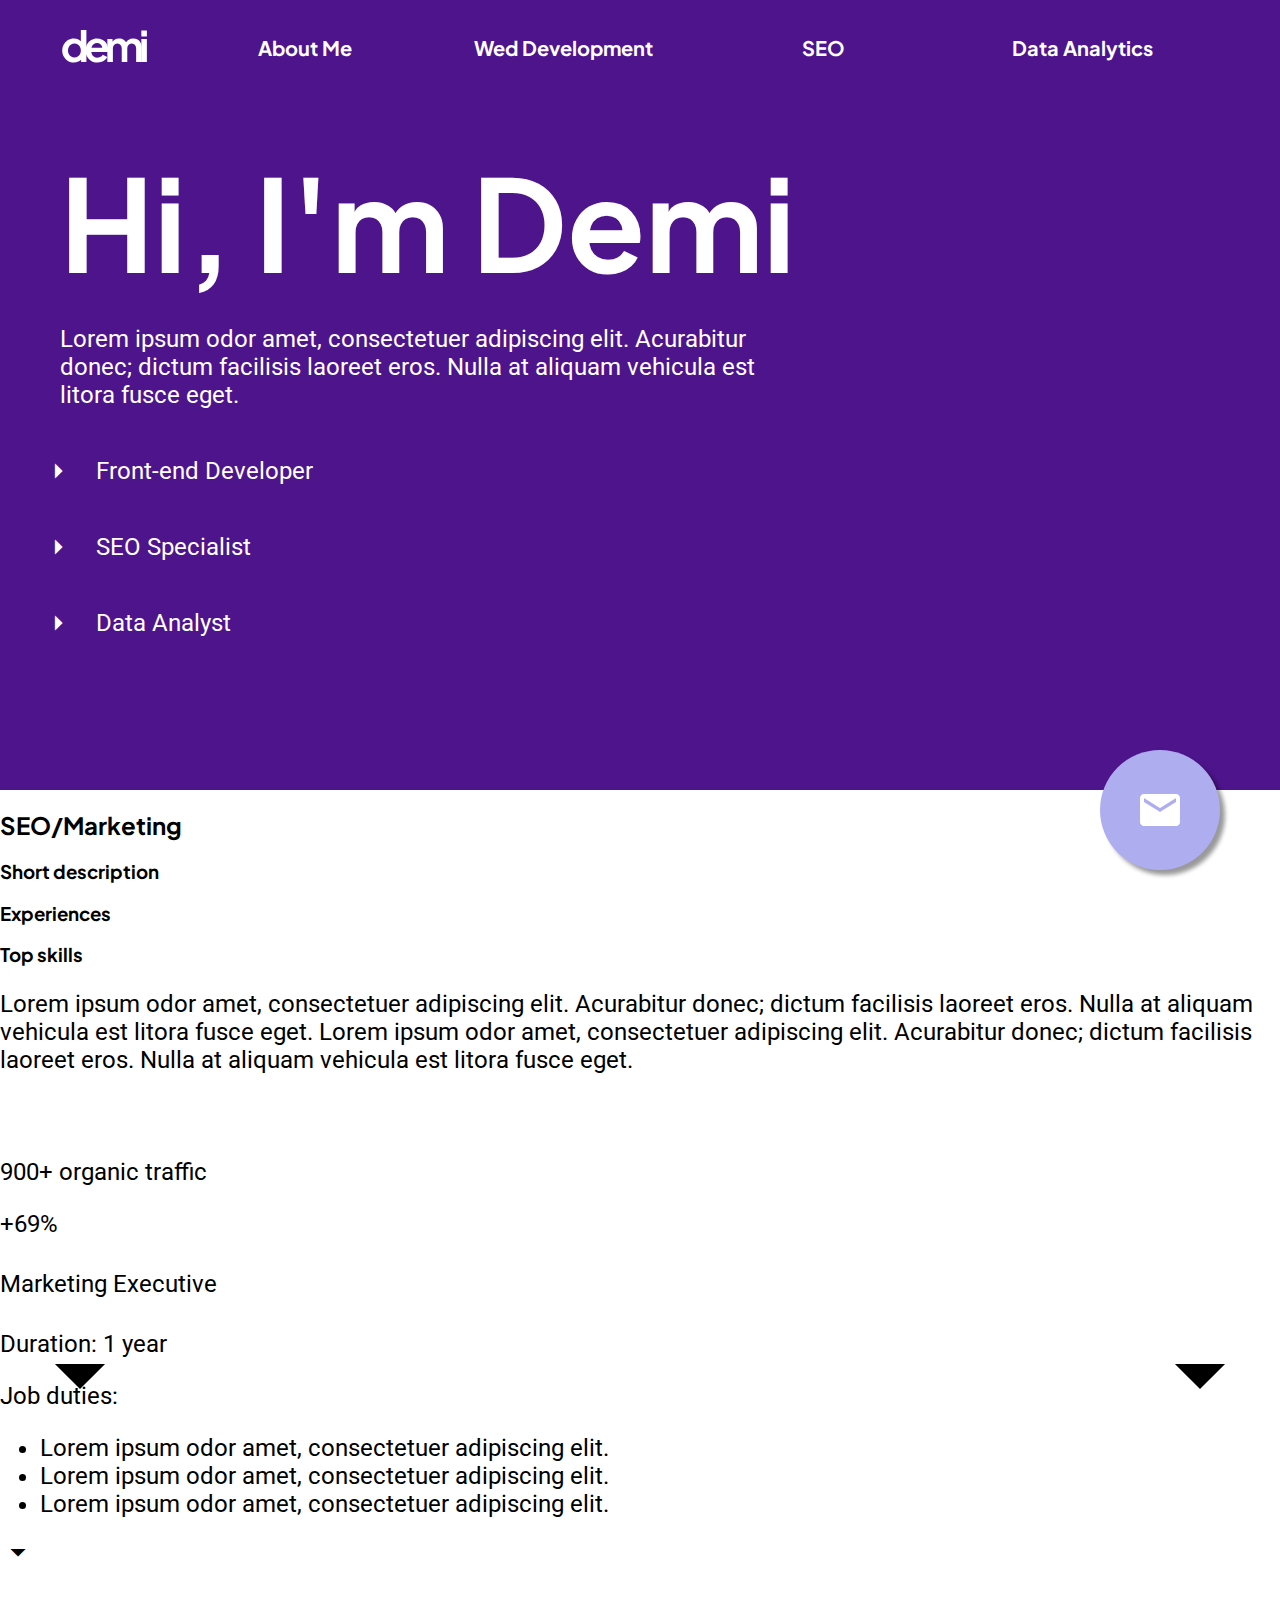
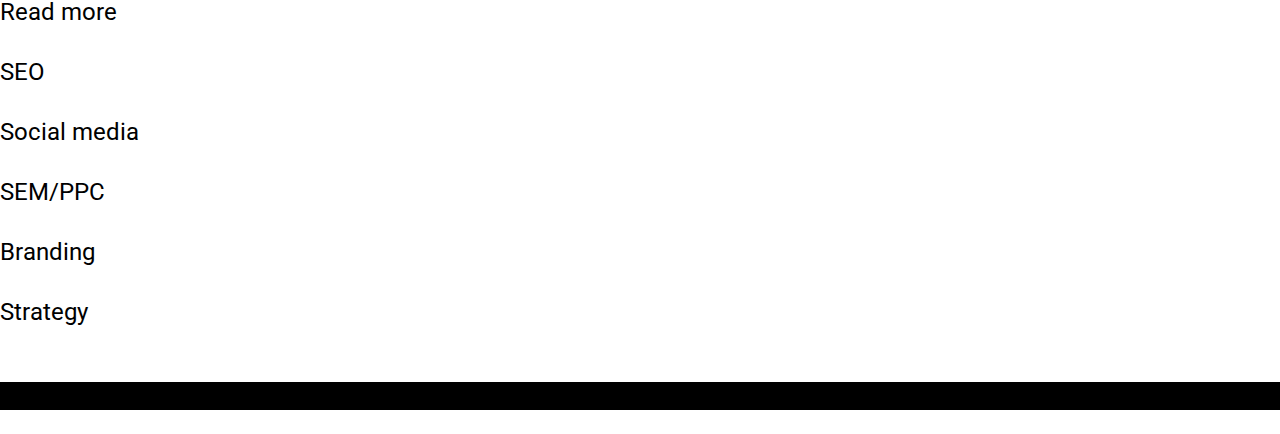
==== index.html @ 01afe2dc "Add files via upload" ====
<!DOCTYPE html>
<html lang="en">

<head>
    <link rel="stylesheet" href="index.css">

    <script src="https://code.jquery.com/jquery-3.7.1.min.js"
        integrity="sha256-/JqT3SQfawRcv/BIHPThkBvs0OEvtFFmqPF/lYI/Cxo=" crossorigin="anonymous"></script>
    <script src="index.js"></script>
    <!-- Jakarta Sans -->

    <link rel="preconnect" href="https://fonts.googleapis.com">
    <link rel="preconnect" href="https://fonts.gstatic.com" crossorigin>
    <link
        href="https://fonts.googleapis.com/css2?family=Allan:wght@400;700&family=Plus+Jakarta+Sans:ital,wght@0,200..800;1,200..800&display=swap"
        rel="stylesheet">


    <!-- Roboto -->
    <link rel="preconnect" href="https://fonts.googleapis.com">
    <link rel="preconnect" href="https://fonts.gstatic.com" crossorigin>
    <link
        href="https://fonts.googleapis.com/css2?family=Allan:wght@400;700&family=Plus+Jakarta+Sans:ital,wght@0,200..800;1,200..800&family=Roboto:ital,wght@0,100;0,300;0,400;0,500;0,700;0,900;1,100;1,300;1,400;1,500;1,700;1,900&display=swap"
        rel="stylesheet">


    <!-- Icon reference -->
    <link href="https://fonts.googleapis.com/icon?family=Material+Icons" rel="stylesheet">


    <meta charset="UTF-8">
    <meta name="viewport" content="width=device-width, initial-scale=1.0">
    <title>Demi Le | Front-end Developer | SEO Specialist | Data Analyst</title>
</head>

<body>
    <div class="gridContainer">
        <!-- Navigation Menu -->
        <div class="mainMenu">
            <div class="mainMenu container">
                <div class="mainMenu logo">
                    <svg xmlns="http://www.w3.org/2000/svg" xmlns:xlink="http://www.w3.org/1999/xlink" width="500"
                        zoomAndPan="magnify" viewBox="0 0 375 374.999991" height="500"
                        preserveAspectRatio="xMidYMid meet" version="1.0">
                        <defs>
                            <g />
                        </defs>
                        <rect x="-37.5" width="450" fill="#ffffff" y="-37.499999" height="449.999989"
                            fill-opacity="1" />
                        <rect x="-37.5" width="450" fill="#4e148c" y="-37.499999" height="449.999989"
                            fill-opacity="1" />
                        <g fill="#ffffff" fill-opacity="1">
                            <g transform="translate(2.437451, 258.357776)">
                                <g>
                                    <path
                                        d="M 55.265625 2.109375 C 45.992188 2.109375 37.71875 -0.0859375 30.4375 -4.484375 C 23.164062 -8.890625 17.414062 -14.90625 13.1875 -22.53125 C 8.96875 -30.15625 6.859375 -38.601562 6.859375 -47.875 C 6.859375 -57.257812 8.96875 -65.707031 13.1875 -73.21875 C 17.414062 -80.726562 23.195312 -86.710938 30.53125 -91.171875 C 37.863281 -95.628906 46.050781 -97.859375 55.09375 -97.859375 C 62.363281 -97.859375 68.84375 -96.421875 74.53125 -93.546875 C 80.226562 -90.671875 84.71875 -86.648438 88 -81.484375 L 84.484375 -76.734375 L 84.484375 -133.234375 L 107.53125 -133.234375 L 107.53125 0 L 85.71875 0 L 85.71875 -18.484375 L 88.171875 -13.90625 C 84.890625 -8.738281 80.3125 -4.773438 74.4375 -2.015625 C 68.570312 0.734375 62.179688 2.109375 55.265625 2.109375 Z M 57.734375 -19.015625 C 63.003906 -19.015625 67.632812 -20.242188 71.625 -22.703125 C 75.613281 -25.171875 78.753906 -28.570312 81.046875 -32.90625 C 83.335938 -37.25 84.484375 -42.238281 84.484375 -47.875 C 84.484375 -53.382812 83.335938 -58.335938 81.046875 -62.734375 C 78.753906 -67.140625 75.613281 -70.570312 71.625 -73.03125 C 67.632812 -75.5 63.003906 -76.734375 57.734375 -76.734375 C 52.566406 -76.734375 47.925781 -75.472656 43.8125 -72.953125 C 39.707031 -70.429688 36.507812 -67.023438 34.21875 -62.734375 C 31.9375 -58.453125 30.796875 -53.5 30.796875 -47.875 C 30.796875 -42.238281 31.9375 -37.25 34.21875 -32.90625 C 36.507812 -28.570312 39.707031 -25.171875 43.8125 -22.703125 C 47.925781 -20.242188 52.566406 -19.015625 57.734375 -19.015625 Z M 57.734375 -19.015625 " />
                                </g>
                            </g>
                        </g>
                        <g fill="#ffffff" fill-opacity="1">
                            <g transform="translate(99.75855, 258.357776)">
                                <g>
                                    <path
                                        d="M 56.140625 2.109375 C 46.285156 2.109375 37.660156 -0.117188 30.265625 -4.578125 C 22.878906 -9.035156 17.128906 -15.078125 13.015625 -22.703125 C 8.910156 -30.328125 6.859375 -38.773438 6.859375 -48.046875 C 6.859375 -57.671875 8.941406 -66.207031 13.109375 -73.65625 C 17.273438 -81.101562 22.96875 -87 30.1875 -91.34375 C 37.40625 -95.6875 45.472656 -97.859375 54.390625 -97.859375 C 61.890625 -97.859375 68.484375 -96.625 74.171875 -94.15625 C 79.867188 -91.695312 84.710938 -88.296875 88.703125 -83.953125 C 92.691406 -79.609375 95.742188 -74.648438 97.859375 -69.078125 C 99.972656 -63.503906 101.03125 -57.492188 101.03125 -51.046875 C 101.03125 -49.398438 100.941406 -47.695312 100.765625 -45.9375 C 100.585938 -44.175781 100.265625 -42.648438 99.796875 -41.359375 L 25.875 -41.359375 L 25.875 -58.953125 L 86.765625 -58.953125 L 75.859375 -50.6875 C 76.910156 -56.082031 76.644531 -60.890625 75.0625 -65.109375 C 73.476562 -69.335938 70.894531 -72.679688 67.3125 -75.140625 C 63.738281 -77.609375 59.429688 -78.84375 54.390625 -78.84375 C 49.578125 -78.84375 45.289062 -77.640625 41.53125 -75.234375 C 37.78125 -72.828125 34.9375 -69.304688 33 -64.671875 C 31.0625 -60.046875 30.328125 -54.445312 30.796875 -47.875 C 30.328125 -42.007812 31.117188 -36.816406 33.171875 -32.296875 C 35.222656 -27.773438 38.273438 -24.28125 42.328125 -21.8125 C 46.378906 -19.351562 51.039062 -18.125 56.3125 -18.125 C 61.59375 -18.125 66.082031 -19.238281 69.78125 -21.46875 C 73.476562 -23.695312 76.382812 -26.691406 78.5 -30.453125 L 97.15625 -21.296875 C 95.28125 -16.722656 92.347656 -12.675781 88.359375 -9.15625 C 84.367188 -5.632812 79.644531 -2.875 74.1875 -0.875 C 68.726562 1.113281 62.710938 2.109375 56.140625 2.109375 Z M 56.140625 2.109375 " />
                                </g>
                            </g>
                        </g>
                        <g fill="#ffffff" fill-opacity="1">
                            <g transform="translate(186.520178, 258.357776)">
                                <g>
                                    <path
                                        d="M 10.734375 0 L 10.734375 -95.75 L 32.390625 -95.75 L 32.390625 -73.5625 L 29.921875 -77.265625 C 31.679688 -84.179688 35.203125 -89.34375 40.484375 -92.75 C 45.765625 -96.15625 51.984375 -97.859375 59.140625 -97.859375 C 66.992188 -97.859375 73.910156 -95.800781 79.890625 -91.6875 C 85.878906 -87.582031 89.753906 -82.1875 91.515625 -75.5 L 85.015625 -74.96875 C 87.941406 -82.601562 92.335938 -88.328125 98.203125 -92.140625 C 104.078125 -95.953125 110.828125 -97.859375 118.453125 -97.859375 C 125.253906 -97.859375 131.320312 -96.332031 136.65625 -93.28125 C 142 -90.226562 146.195312 -85.972656 149.25 -80.515625 C 152.300781 -75.066406 153.828125 -68.757812 153.828125 -61.59375 L 153.828125 0 L 130.765625 0 L 130.765625 -56.140625 C 130.765625 -60.367188 130 -64.003906 128.46875 -67.046875 C 126.945312 -70.097656 124.835938 -72.472656 122.140625 -74.171875 C 119.441406 -75.878906 116.15625 -76.734375 112.28125 -76.734375 C 108.644531 -76.734375 105.421875 -75.878906 102.609375 -74.171875 C 99.796875 -72.472656 97.625 -70.097656 96.09375 -67.046875 C 94.570312 -64.003906 93.8125 -60.367188 93.8125 -56.140625 L 93.8125 0 L 70.75 0 L 70.75 -56.140625 C 70.75 -60.367188 69.984375 -64.003906 68.453125 -67.046875 C 66.929688 -70.097656 64.789062 -72.472656 62.03125 -74.171875 C 59.28125 -75.878906 56.023438 -76.734375 52.265625 -76.734375 C 48.628906 -76.734375 45.40625 -75.878906 42.59375 -74.171875 C 39.78125 -72.472656 37.609375 -70.097656 36.078125 -67.046875 C 34.554688 -64.003906 33.796875 -60.367188 33.796875 -56.140625 L 33.796875 0 Z M 10.734375 0 " />
                                </g>
                            </g>
                        </g>
                        <g fill="#ffffff" fill-opacity="1">
                            <g transform="translate(328.190997, 258.357776)">
                                <g>
                                    <path
                                        d="M 10.734375 0 L 10.734375 -95.75 L 33.796875 -95.75 L 33.796875 0 Z M 10.734375 -106.484375 L 10.734375 -131.125 L 33.796875 -131.125 L 33.796875 -106.484375 Z M 10.734375 -106.484375 " />
                                </g>
                            </g>
                        </g>
                    </svg>
                </div>


                <div class="mainMenu links">
                    <h3>About Me</h3>
                    <h3>Wed Development</h3>
                    <h3>SEO</h3>
                    <h3>Data Analytics</h3>
                    <h3 class="links project">My Projects</h3>
                </div>
            </div>

        </div>

        <div class="content">
            <div class="content highlights">


                <div class="highlight text">
                    <h1>Hi, I'm Demi</h1>
                    <p class="text description">
                        Lorem ipsum odor amet, consectetuer adipiscing elit. Acurabitur donec; dictum facilisis laoreet
                        eros. Nulla at aliquam vehicula est litora fusce eget.
                    </p>

                    <div class="text frontend">
                        <i class="material-icons" style="font-size:36px">arrow_drop_down</i>
                        <p>Front-end Developer</p>
                    </div>

                    <div class="text seo">
                        <i class="material-icons" style="font-size:36px">arrow_drop_down</i>
                        <p>SEO Specialist</p>
                    </div>

                    <div class="text analyst">
                        <i class="material-icons" style="font-size:36px">arrow_drop_down</i>
                        <p>Data Analyst</p>
                    </div>

                </div>

                <div class="highlight myAvatar">
                    <img class="image img1" src="Homepage/1.png" alt="">
                    <img class="image img2" src="Homepage/2.png" alt="">
                </div>


            </div>


            <div class="content experiences">

                <div class="experiences sliderbar">
                    <i class="material-icons" style="font-size:120px" id="arrow-left">arrow_drop_down</i>


                    <div class="experiences SEO-marketing">
                        <div class="SEO title">
                            <h2>SEO/Marketing</h2>
                            <div class="purple-container"></div>
                        </div>

                        <div class="SEO menu">
                            <h3>Short description</h3>
                            <h3>Experiences</h3>
                            <h3>Top skills</h3>
                        </div>

                        <div class="SEO box">
                            <div class="box short-description">
                                <p>
                                    Lorem ipsum odor amet, consectetuer adipiscing elit. Acurabitur donec; dictum
                                    facilisis
                                    laoreet eros. Nulla at aliquam vehicula est litora fusce eget. Lorem ipsum odor
                                    amet,
                                    consectetuer adipiscing elit. Acurabitur donec; dictum facilisis laoreet eros. Nulla
                                    at
                                    aliquam vehicula est litora fusce eget.
                                </p>

                                <img src="" alt="">
                            </div>


                            <div class="box experience-details">
                                <div class="experience-logo">
                                    <img src="" alt="">
                                    <div class="first-achievement">
                                        <p>900+ organic traffic</p>
                                    </div>

                                    <div class="second-achievement"></div>
                                    <p>+69%</p>
                                </div>
                            </div>

                            <div class="experience-content">
                                <h4>Marketing Executive</h4>
                                <p>Duration: 1 year</p>
                                <p>Job duties:</p>
                                <ul>
                                    <li>Lorem ipsum odor amet, consectetuer adipiscing elit.
                                    </li>

                                    <li>Lorem ipsum odor amet, consectetuer adipiscing elit.
                                    </li>

                                    <li>Lorem ipsum odor amet, consectetuer adipiscing elit.
                                    </li>
                                </ul>

                                <div>
                                    <i class="material-icons" style="font-size:36px">arrow_drop_down</i>
                                    <p>Read more</p>
                                </div>
                            </div>


                            <div class="box top-skills">
                                <div>
                                    <h4>SEO</h4>
                                </div>

                                <div>
                                    <h4>Social media</h4>
                                </div>

                                <div>
                                    <h4>SEM/PPC</h4>
                                </div>

                                <div>
                                    <h4>Branding</h4>
                                </div>

                                <div>
                                    <h4>Strategy</h4>
                                </div>
                            </div>
                        </div>


                    </div>









                    <div class="experiences front-end">

                    </div>

                    <div class="experiences data-analyst">

                    </div>

                    <i class="material-icons" style="font-size:120px" id="arrow-right">arrow_drop_down</i>
                </div>



                <div class="experiences dots">
                    <div></div>
                    <div></div>
                    <div></div>
                </div>

            </div>

        </div>

    </div>

    </div>

    <div class="footer">
        <p>hehe</p>
    </div>

    <div class="floating contactus">

        <div class="floating linksContainer" id="links-container">
            <a href="https://www.upwork.com/freelancers/~01cff39f8c5c9d80b7?mp_source=share">
                <svg viewBox=".26 -.21 500 500" width="2498" xmlns="http://www.w3.org/2000/svg">
                    <path
                        d="m92.38-.21c-50.88 0-92.12 41.44-92.12 92.56v314.88c0 51.12 41.25 92.56 92.13 92.56h315.74c50.88 0 92.13-41.44 92.13-92.56v-314.88c0-51.12-41.25-92.56-92.13-92.56h-315.75z"
                        fill="#14a800" />
                    <path
                        d="m359.92 303.51c-31.11 0-51.69-24.01-57.45-33.35 7.36-59.01 28.93-77.61 57.45-77.61 28.18 0 50.13 22.53 50.13 55.48s-21.95 55.48-50.13 55.48m0-147.18c-50.71 0-79.13 33.07-87.25 67.12-9.24-17.34-16.04-40.54-21.4-62.1h-70.09v87.24c0 31.7-14.38 55.07-42.59 55.07s-44.37-23.37-44.37-55.06l.3-87.25h-40.4v87.24c0 25.47 8.26 48.56 23.26 65.04 15.48 16.98 36.64 25.95 61.19 25.95 48.78 0 82.81-37.41 82.81-90.96v-58.62c5.14 19.29 17.2 56.39 40.41 88.92l-21.68 123.44h41.08l14.31-87.52c4.7 3.89 9.68 7.41 14.9 10.55a90.604 90.604 0 0 0 45.69 14.09h.08c1.21 0 2.44.07 3.69.07 50.29 0 90.34-38.94 90.34-91.43.01-52.52-40-91.79-90.28-91.79"
                        fill="#fff" />
                </svg>
            </a>

            <a href="https://wa.me/12362342409">
                <img src="social icons/pngtree-whatsapp-icon-social-media-png-image_6618452.png" alt="">
            </a>

            <a href="mailto:lenguyenmaidinh2409@gmail.com">
                <img src="social icons/Gmail_Logo_512px.png" alt="">
            </a>


        </div>


        <div class="floating rectangle7" id="floating-box">
            <i class="material-icons email" id="floating-icon">email</i>
        </div>



    </div>
    </div>

</body>

</html>
---- index.css ----
/* Add fonts */
.plus-jakarta-sans-normal {
    font-family: "Plus Jakarta Sans", sans-serif;
    font-optical-sizing: auto;
    font-weight: 200;
    font-style: normal;
}

.allan-regular {
    font-family: "Allan", serif;
    font-weight: 400;
    font-style: normal;
}

.allan-bold {
    font-family: "Allan", serif;
    font-weight: 700;
    font-style: normal;
}

.roboto-thin {
    font-family: "Roboto", sans-serif;
    font-weight: 100;
    font-style: normal;
}

.roboto-light {
    font-family: "Roboto", sans-serif;
    font-weight: 300;
    font-style: normal;
}

.roboto-regular {
    font-family: "Roboto", sans-serif;
    font-weight: 400;
    font-style: normal;
}

.roboto-medium {
    font-family: "Roboto", sans-serif;
    font-weight: 500;
    font-style: normal;
}

.roboto-bold {
    font-family: "Roboto", sans-serif;
    font-weight: 700;
    font-style: normal;
}

.roboto-black {
    font-family: "Roboto", sans-serif;
    font-weight: 900;
    font-style: normal;
}

.roboto-thin-italic {
    font-family: "Roboto", sans-serif;
    font-weight: 100;
    font-style: italic;
}

.roboto-light-italic {
    font-family: "Roboto", sans-serif;
    font-weight: 300;
    font-style: italic;
}

.roboto-regular-italic {
    font-family: "Roboto", sans-serif;
    font-weight: 400;
    font-style: italic;
}

.roboto-medium-italic {
    font-family: "Roboto", sans-serif;
    font-weight: 500;
    font-style: italic;
}

.roboto-bold-italic {
    font-family: "Roboto", sans-serif;
    font-weight: 700;
    font-style: italic;
}

.roboto-black-italic {
    font-family: "Roboto", sans-serif;
    font-weight: 900;
    font-style: italic;
}


/* Layout setting */

body {
    margin: 0;
    font-weight: 700;
}

h1,
h2,
h3 {
    font-family: "Plus Jakarta Sans", sans-serif;
}

p, h4, li {
    font-family: "Roboto", sans-serif;
    font-weight: 400;
    font-size: 24px;
}

.gridContainer {
    display: grid;
    margin: 0;
    grid-template-rows: 90px auto auto;
    grid-template-columns: 100%;
    grid-template-areas: "header"
        "content"
        "footer";

}

.mainMenu {
    grid-area: header;
    background-color: #4e148c;
    margin: 0;
}

.content {
    grid-area: content;
    background-color: #d8dcff;
}

.footer {
    grid-area: footer;
    background-color: black;
}

/* Navigation Menu */

.mainMenu.container {
    display: flex;
    flex-direction: row;
    padding: 0 60px;
    margin: 0;
}

.mainMenu.logo {
    padding-right: 25px;
    margin: 0;
}

.mainMenu.logo svg {
    width: 90px;
    height: 90px;
}

.mainMenu.links {
    display: flex;
    flex-direction: row;
    align-items: center;
    justify-content: flex-end;
    padding-right: 60px;
    flex-grow: 1;
}

.mainMenu.links h3 {
    width: 259.25px;
    height: 100%;
    color: white;
    font-size: 20px;
    text-align: center;
    display: flex;
    align-items: center;
    justify-content: center;
    margin: 0;
    transition: background-color 0.1s ease, color 0.3s ease;
}

.mainMenu.links h3:hover {
    background-color: white;
    color: black;
    cursor: pointer;
}

/* Content */

/* Highlights */
.content.highlights {
    background-color: #4e148c;
    display: flex;
    flex-direction: row;
    padding: 0 60px;
}

.highlight.myAvatar {
    position: relative;
    width: 700px;
    height: 700px;

    margin-left: calc(100% - 60px - 60px - 753.48px - 700px);
}

.image {
    position: absolute;
    height: 100%;
    right: 60px;
}


.highlight.text {
    color: white;
    margin-top: 50px;
    margin-bottom: 30px;
    width: 753.48px;
}

.highlight.text h1 {
    font-size: 128px;
    font-weight: 700;
    margin: 0;
}

.text.frontend,
.text.seo,
.text.analyst {
    display: flex;
    flex-direction: row;
    width: 300px;
}


.text i {
    transform: rotate(270deg);
}

.text.frontend:hover,
.text.seo:hover,
.text.analyst:hover {
    cursor: pointer;
    background-color: rgba(255, 255, 255, 0.5);
    background-blend-mode: overlay;
    padding-left: 50px;
    border-radius: 20px;
    transition: background-color 0.3s ease, color 0.3s ease;
}


/* Experiences */


.experiences {
    background-color: white;

}


.content.experiences {
    display: flex;
    flex-direction: column;
}

.experiences.sliderbar {
    display: flex;
    flex-direction: row;
    position: relative;
    align-items: center;
    justify-content: space-between;
    width: 100%;

}

.experiences.SEO-marketing {
    flex: 1;
}

#arrow-left, #arrow-right {
    position: absolute;
}

#arrow-left {
    right: 20px
}

#arrow-right {
    left: 20px
}


































/* Group 8 */

.floating.contactus {
    position: fixed;
    right: 60px;
    bottom: 30px;
    display: flex;
    flex-direction: row;
    align-items: flex-end;
}

.floating.rectangle7 {
    width: 120px;
    height: 120px;
    background: #AEADF0;
    box-shadow: 5px 5px 4px rgba(0, 0, 0, 0.4);
    border-radius: 100px;
    display: flex;
    justify-content: center;
    align-items: center;
    bottom: 30px;
}

.floating.rectangle7:hover {
    cursor: pointer;
    background-color: rgb(78, 20, 140, 0.7);
    background-blend-mode: overlay;
    transition: background-color 0.3s ease, color 0.3s ease;
}


.material-icons.email {
    color: white;
    font-size: 48px;
}


/* Rectangle 9 */

.floating.linksContainer {
    width: 93px;
    height: 350px;
    background: #FFFFFF;
    box-shadow: 2px 4px 4px rgba(0, 0, 0, 0.25);
    border-radius: 20px;
    margin-right: 20px;
    bottom: 30px;
    display: flex;
    flex-direction: column;
    justify-content: center;
    align-items: center;
    visibility: hidden;
    opacity: 0;
    transition: visibility 0s, opacity 0.3s linear; 
}


.floating.linksContainer img, .floating.linksContainer svg {
    width: 50px;
    padding-top: 30px;
    padding-bottom: 30px;
}

.floating.linksContainer img:hover, .floating.linksContainer svg:hover {
    cursor: pointer;
}
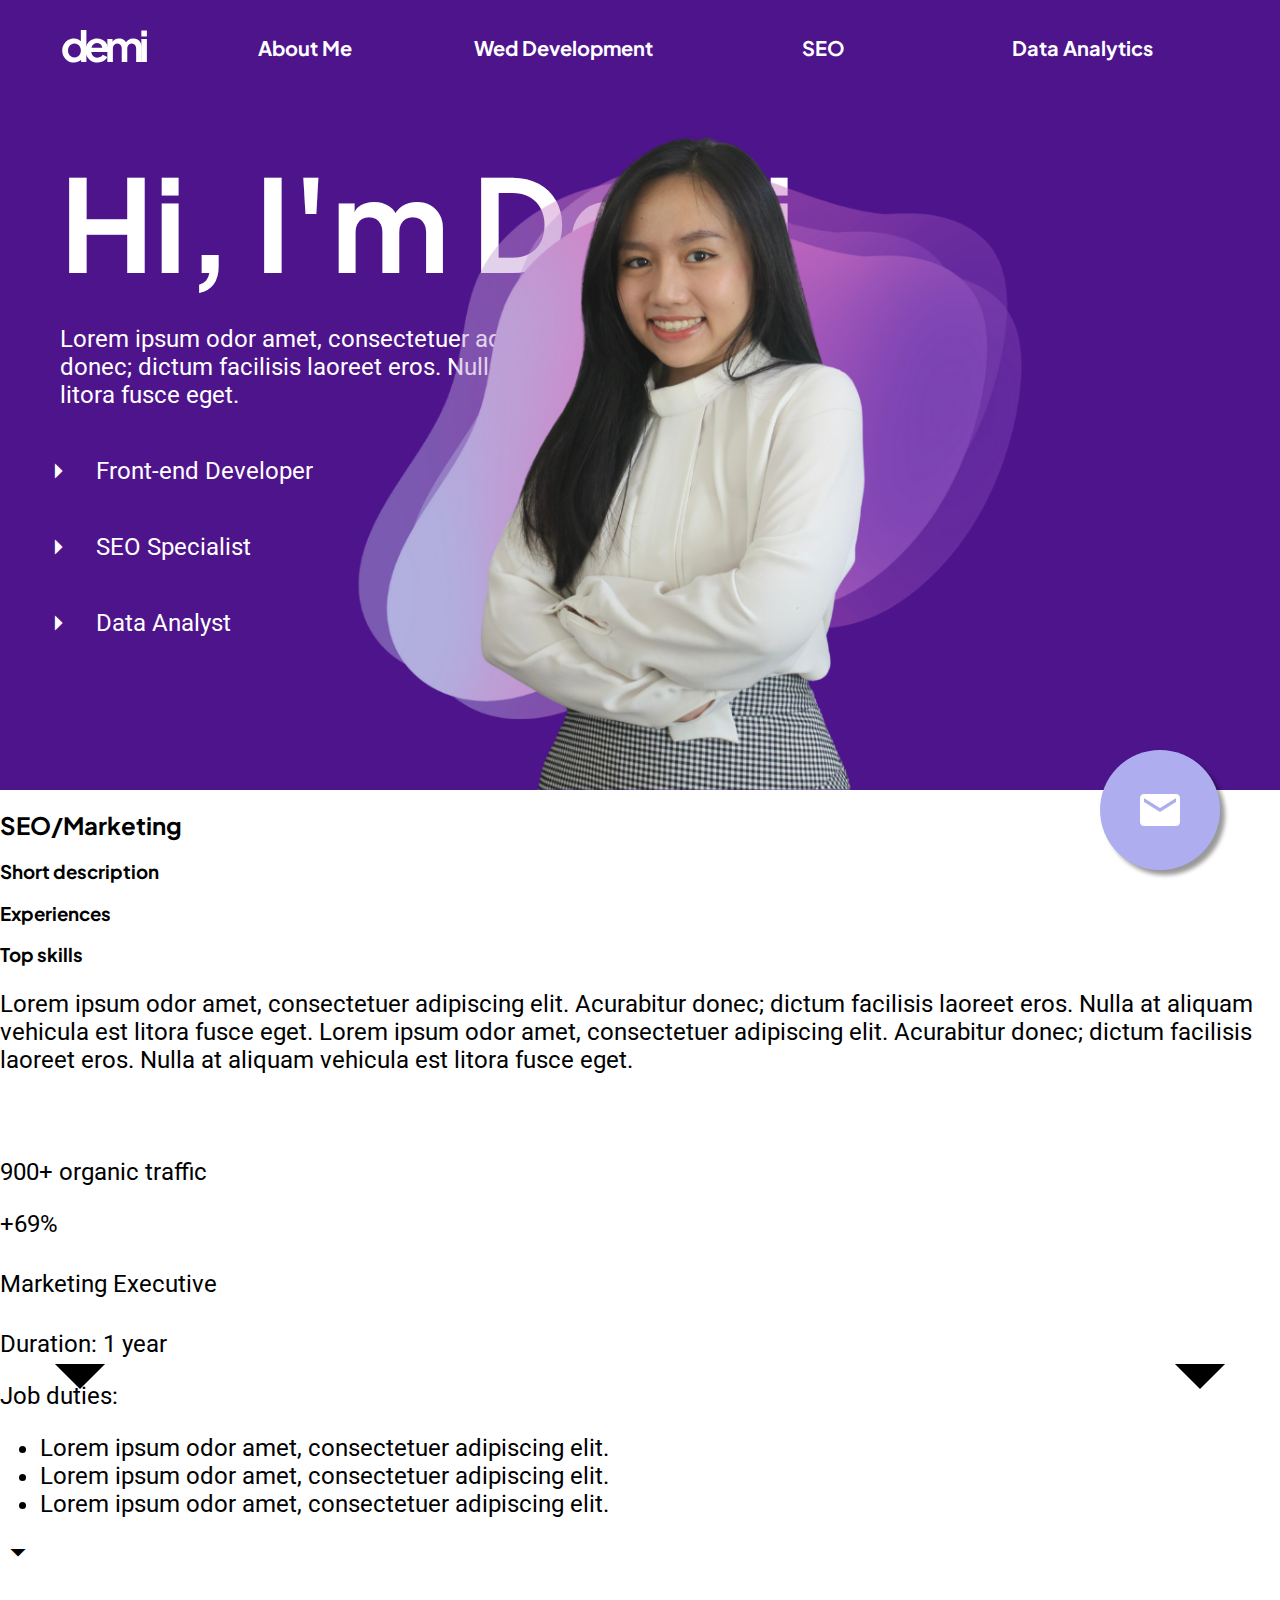
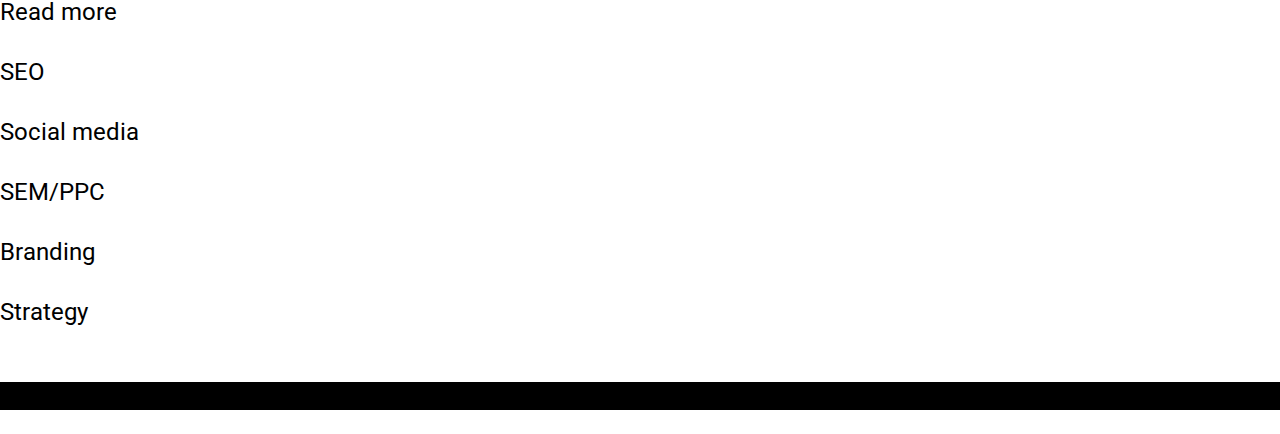
==== commit 2b26be1a: "Update HTML file with new content" ====
--- a/index.html
+++ b/index.html
@@ -125,8 +125,8 @@
                 </div>
 
                 <div class="highlight myAvatar">
-                    <img class="image img1" src="Homepage/1.png" alt="">
-                    <img class="image img2" src="Homepage/2.png" alt="">
+                    <img class="image img1" src="images\Homepage\1.png" alt="">
+                    <img class="image img2" src="images/Homepage/2.png" alt="">
                 </div>
 
 
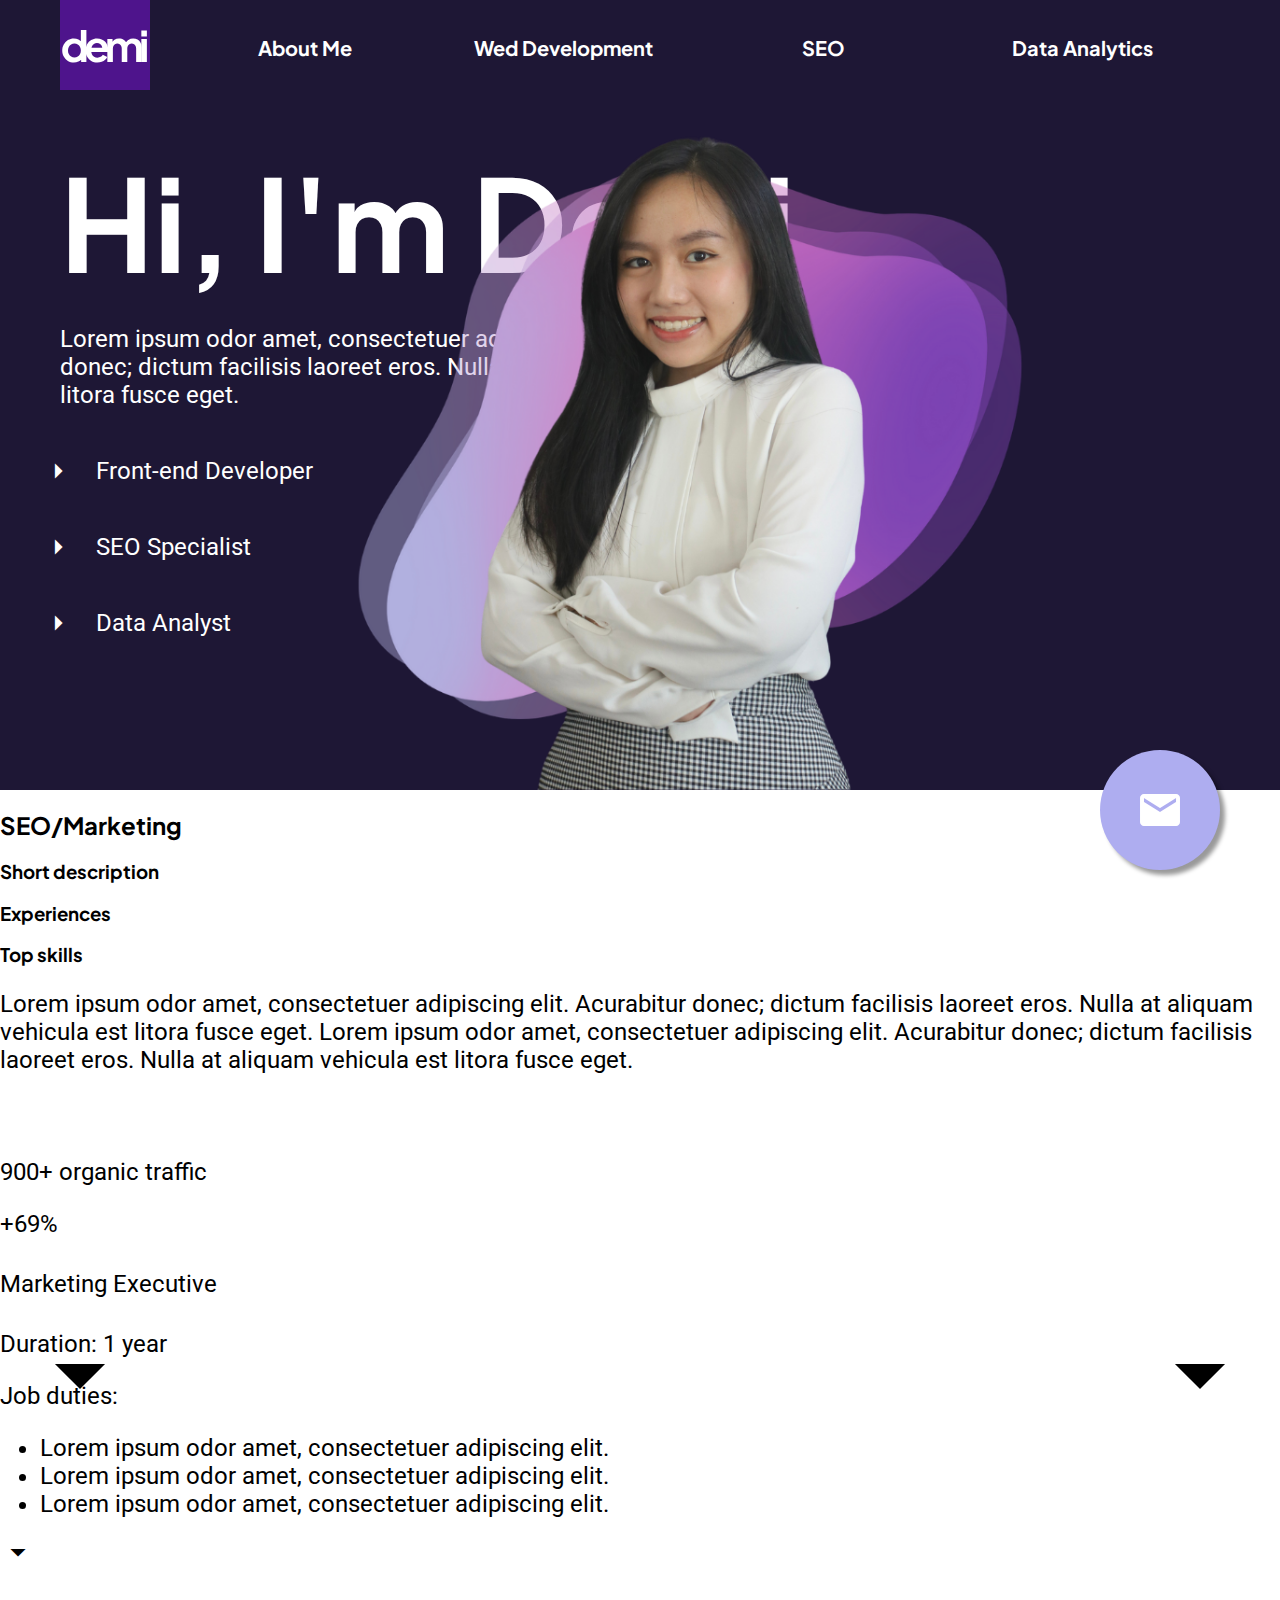
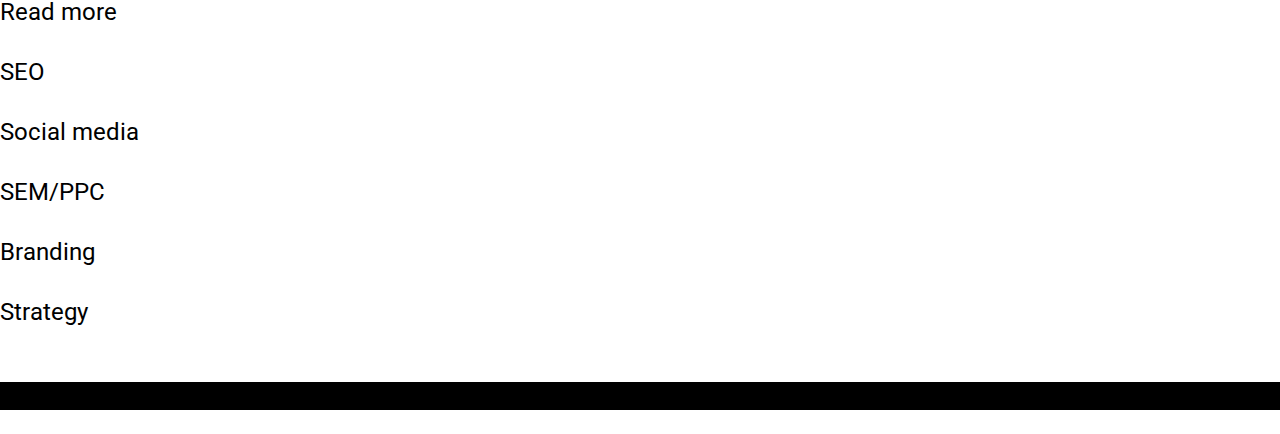
==== commit c29700eb: "Update HTML file with new content" ====
--- a/index.html
+++ b/index.html
@@ -105,6 +105,8 @@
                     <p class="text description">
                         Lorem ipsum odor amet, consectetuer adipiscing elit. Acurabitur donec; dictum facilisis laoreet
                         eros. Nulla at aliquam vehicula est litora fusce eget.
+
+                        <div class='tableauPlaceholder' id='viz1728728539878' style='position: relative'><noscript><a href='#'><img alt='External Factors ' src='https:&#47;&#47;public.tableau.com&#47;static&#47;images&#47;Ma&#47;MarylandCrashRatesExternalFactorsAnalysis2015-2024&#47;ExternalFactors&#47;1_rss.png' style='border: none' /></a></noscript><object class='tableauViz'  style='display:none;'><param name='host_url' value='https%3A%2F%2Fpublic.tableau.com%2F' /> <param name='embed_code_version' value='3' /> <param name='site_root' value='' /><param name='name' value='MarylandCrashRatesExternalFactorsAnalysis2015-2024&#47;ExternalFactors' /><param name='tabs' value='no' /><param name='toolbar' value='yes' /><param name='static_image' value='https:&#47;&#47;public.tableau.com&#47;static&#47;images&#47;Ma&#47;MarylandCrashRatesExternalFactorsAnalysis2015-2024&#47;ExternalFactors&#47;1.png' /> <param name='animate_transition' value='yes' /><param name='display_static_image' value='yes' /><param name='display_spinner' value='yes' /><param name='display_overlay' value='yes' /><param name='display_count' value='yes' /><param name='language' value='en-US' /></object></div>                <script type='text/javascript'>                    var divElement = document.getElementById('viz1728728539878');                    var vizElement = divElement.getElementsByTagName('object')[0];                    if ( divElement.offsetWidth > 800 ) { vizElement.style.width='1000px';vizElement.style.height='827px';} else if ( divElement.offsetWidth > 500 ) { vizElement.style.width='1000px';vizElement.style.height='827px';} else { vizElement.style.width='100%';vizElement.style.height='1077px';}                     var scriptElement = document.createElement('script');                    scriptElement.src = 'https://public.tableau.com/javascripts/api/viz_v1.js';                    vizElement.parentNode.insertBefore(scriptElement, vizElement);                </script>
                     </p>
 
                     <div class="text frontend">
@@ -281,11 +283,11 @@
             </a>
 
             <a href="https://wa.me/12362342409">
-                <img src="social icons/pngtree-whatsapp-icon-social-media-png-image_6618452.png" alt="">
+                <img src="images/social-icons/pngtree-whatsapp-icon-social-media-png-image_6618452.png" alt="">
             </a>
 
             <a href="mailto:lenguyenmaidinh2409@gmail.com">
-                <img src="social icons/Gmail_Logo_512px.png" alt="">
+                <img src="images/social-icons/Gmail_Logo_512px.png" alt="">
             </a>
 
 
--- a/index.css
+++ b/index.css
@@ -123,7 +123,7 @@
 
 .mainMenu {
     grid-area: header;
-    background-color: #4e148c;
+    background-color: #1E1735;
     margin: 0;
 }
 
@@ -188,7 +188,7 @@
 
 /* Highlights */
 .content.highlights {
-    background-color: #4e148c;
+    background-color: #1E1735;
     display: flex;
     flex-direction: row;
     padding: 0 60px;
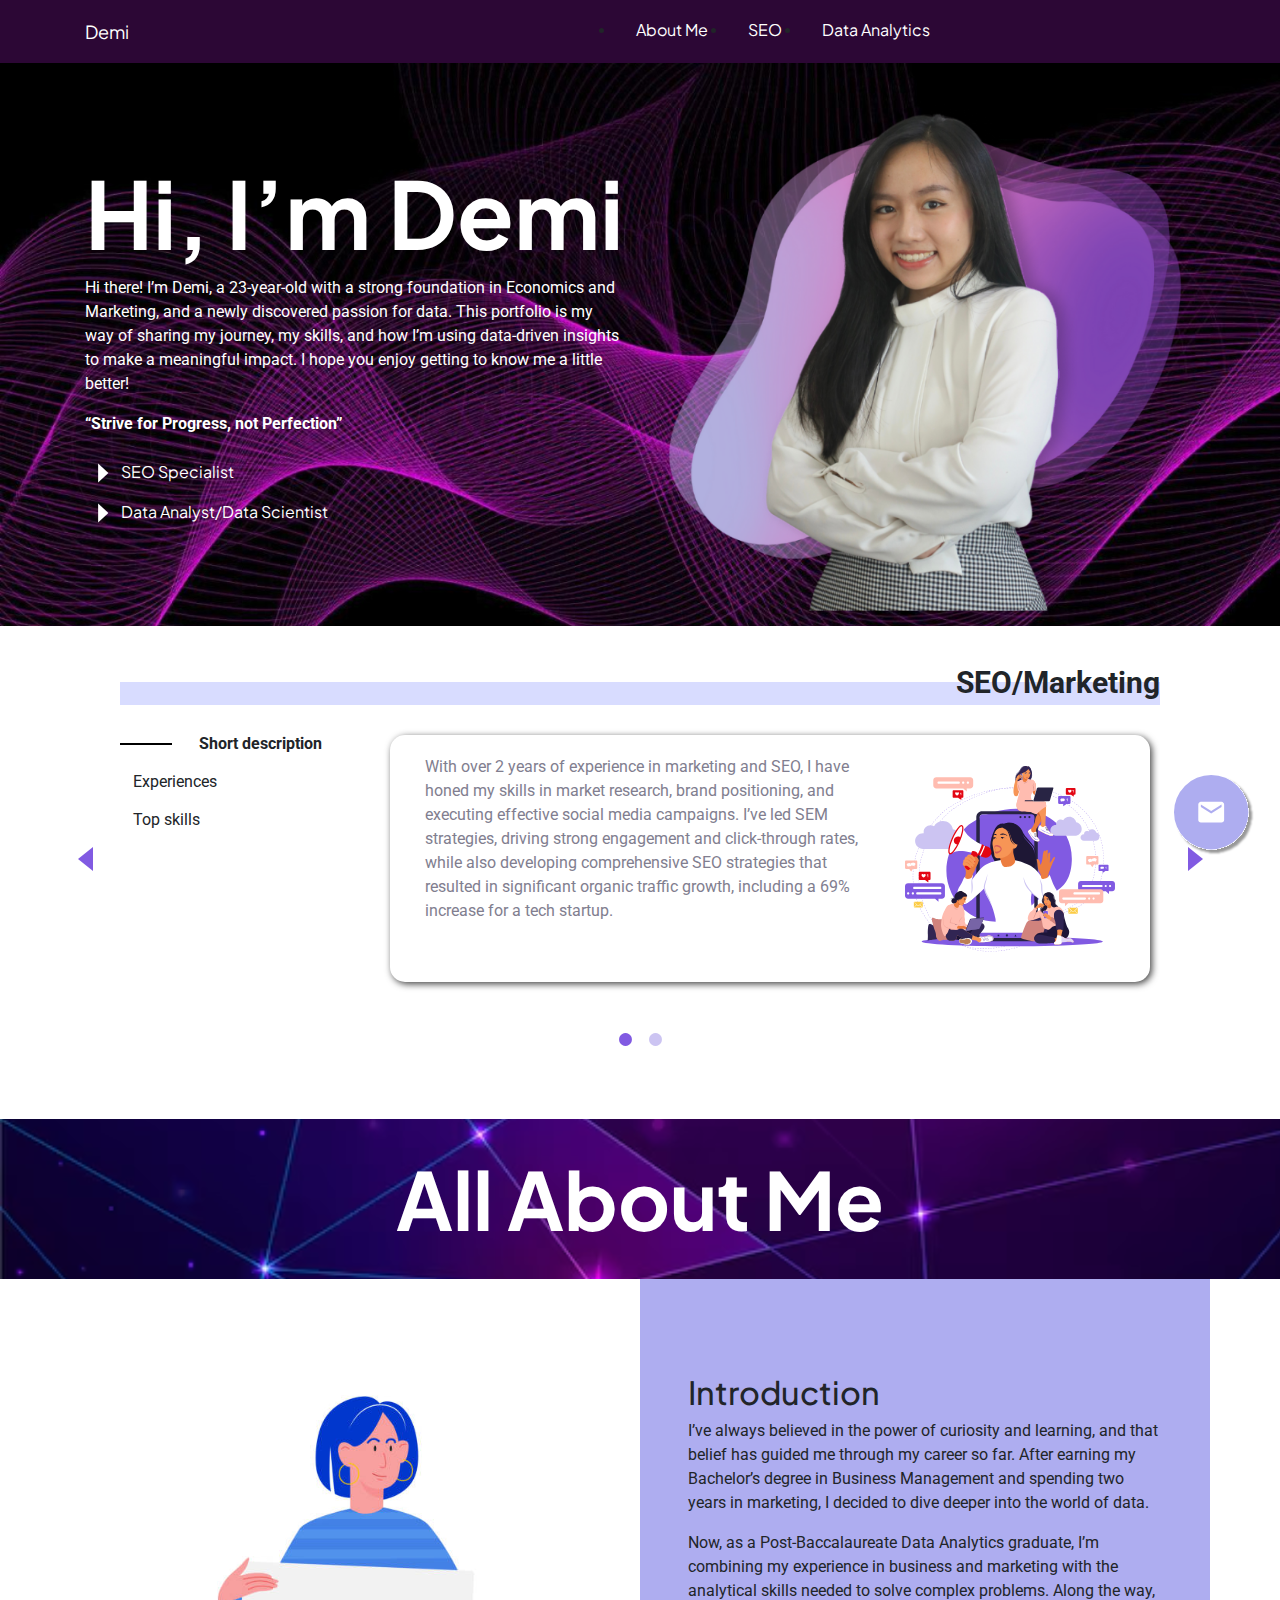
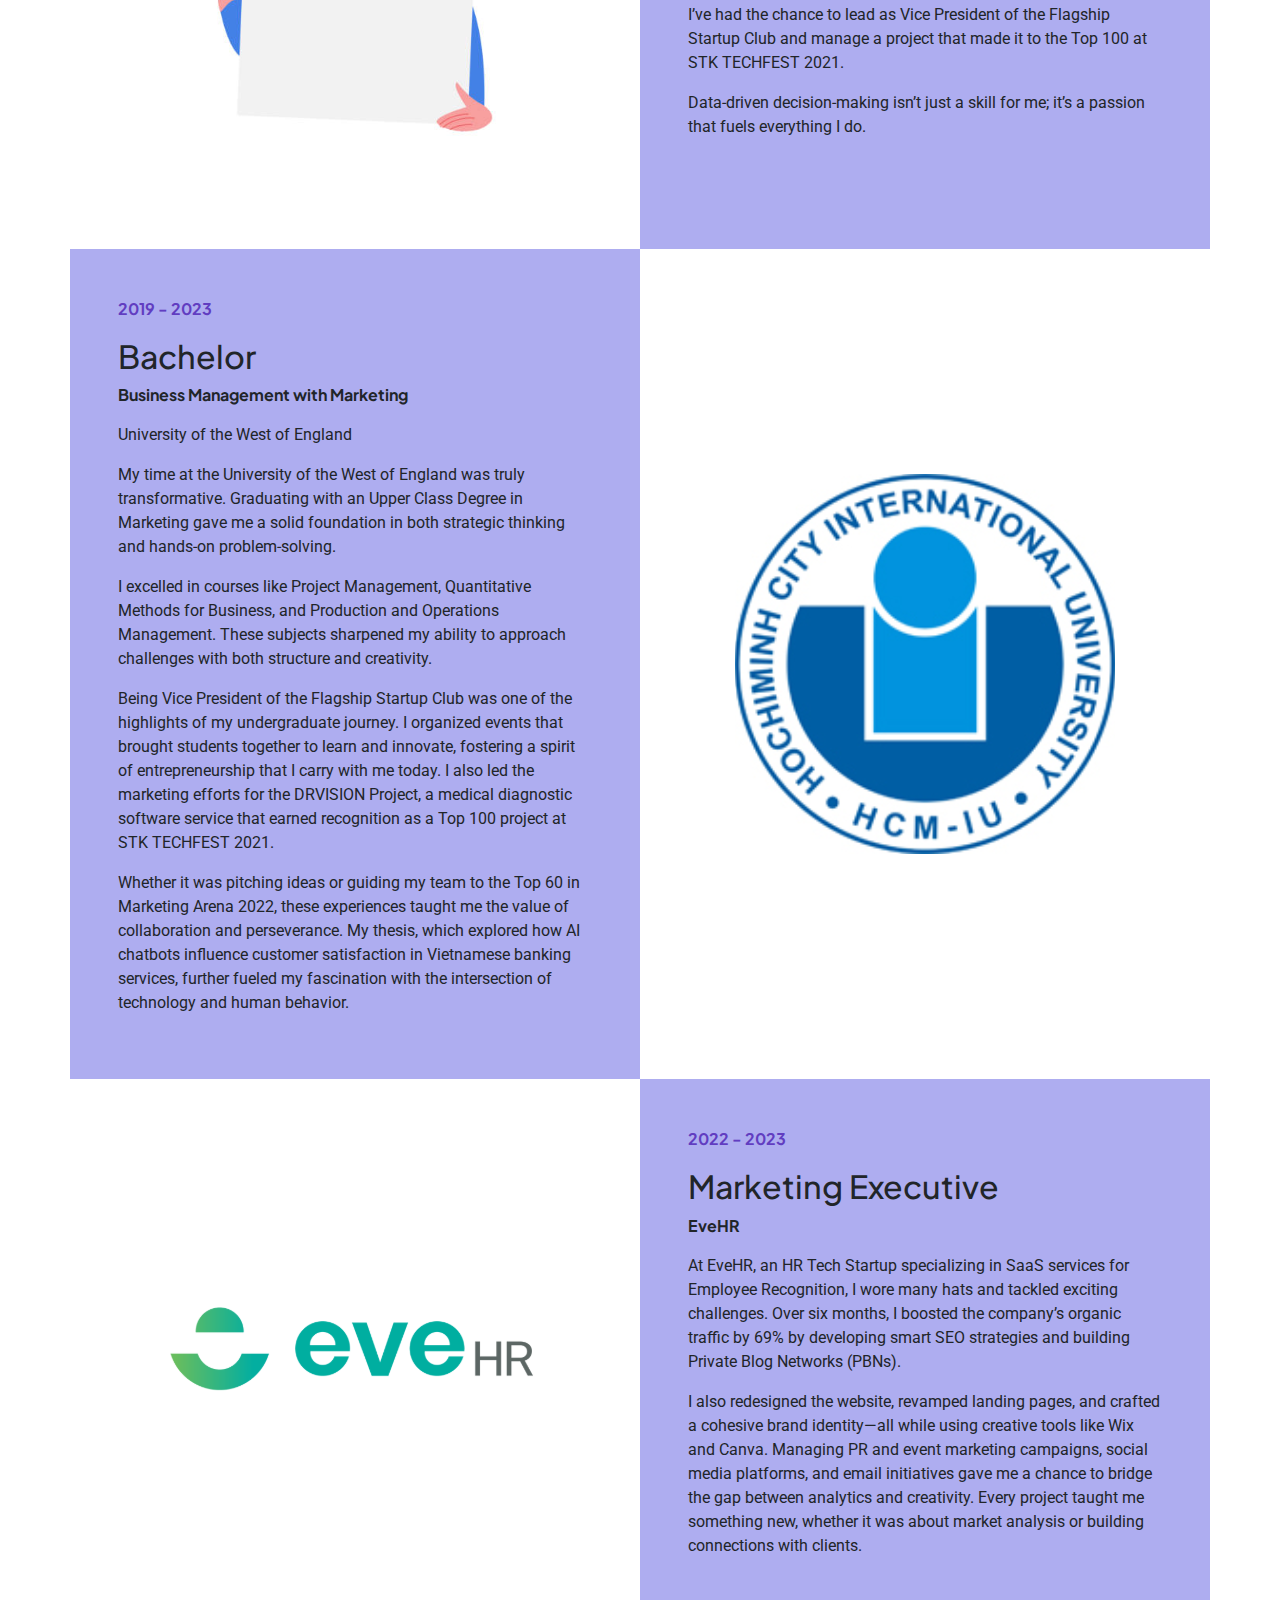
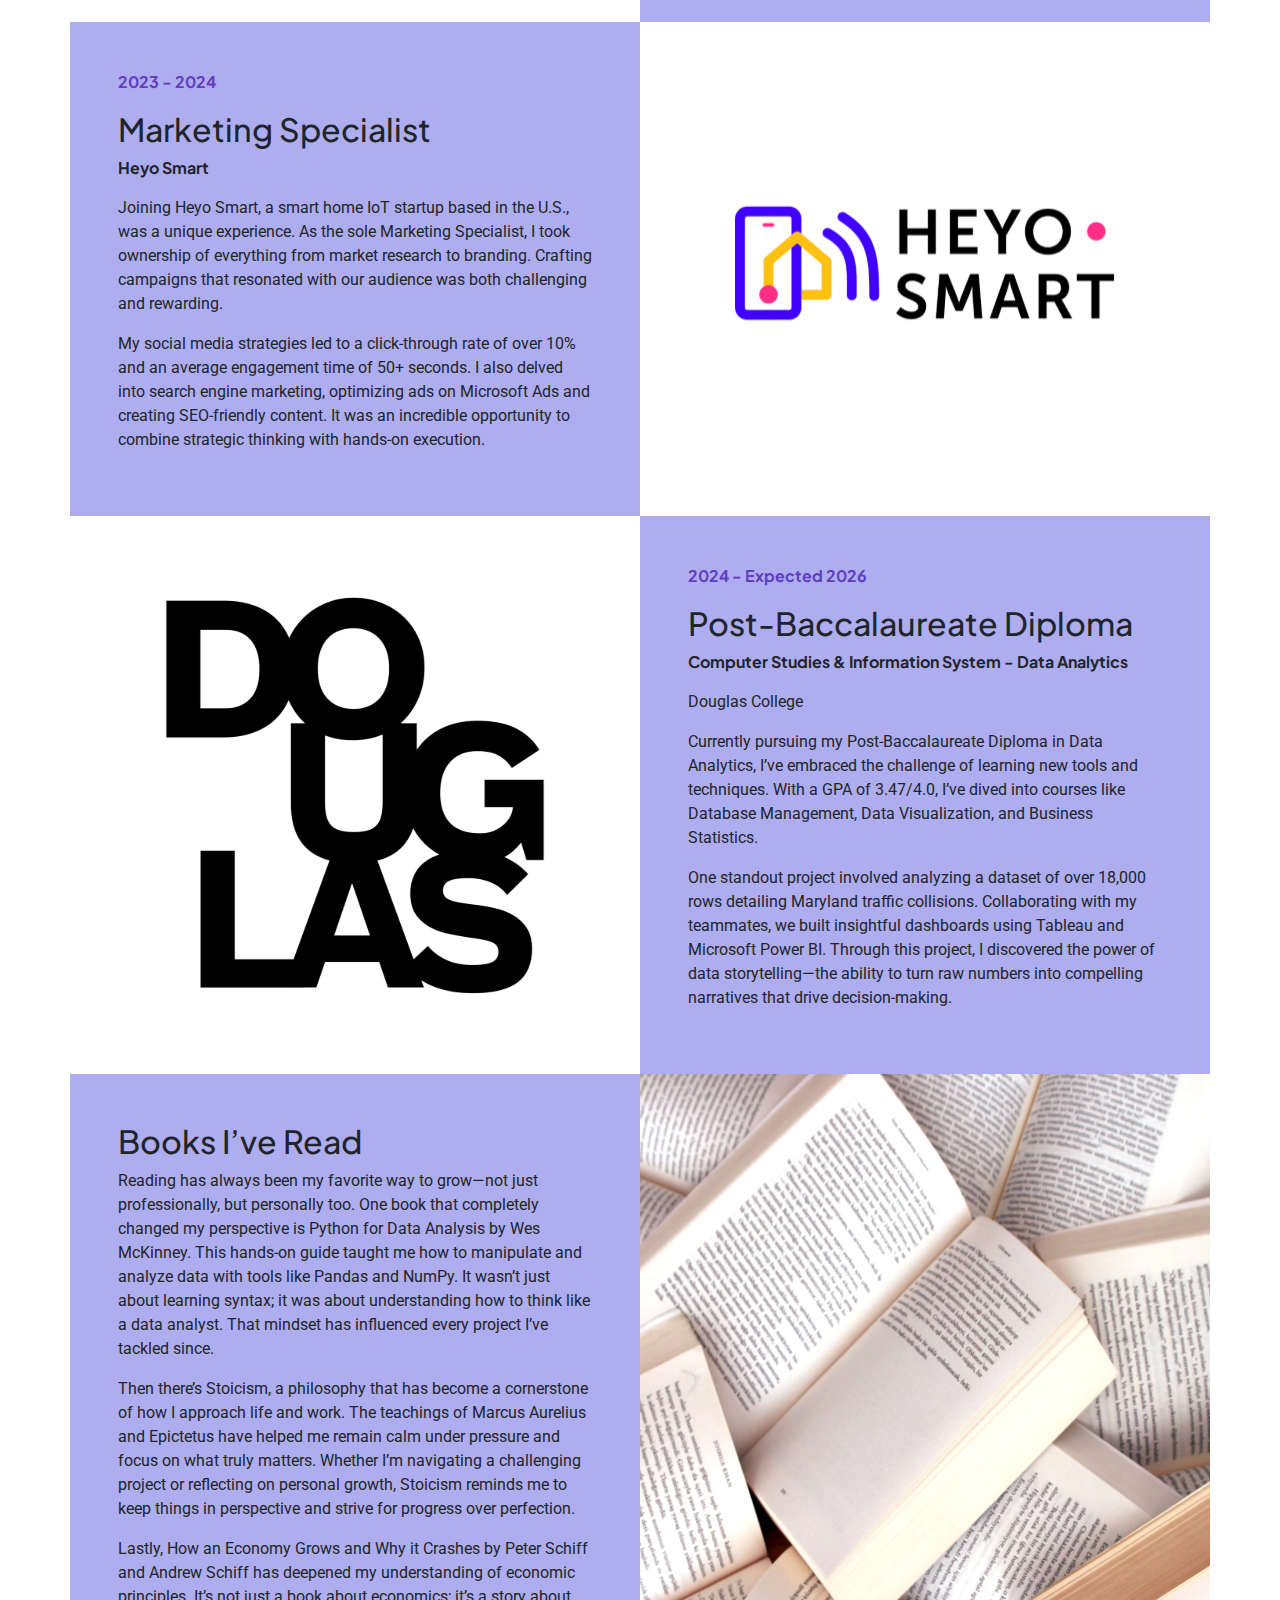
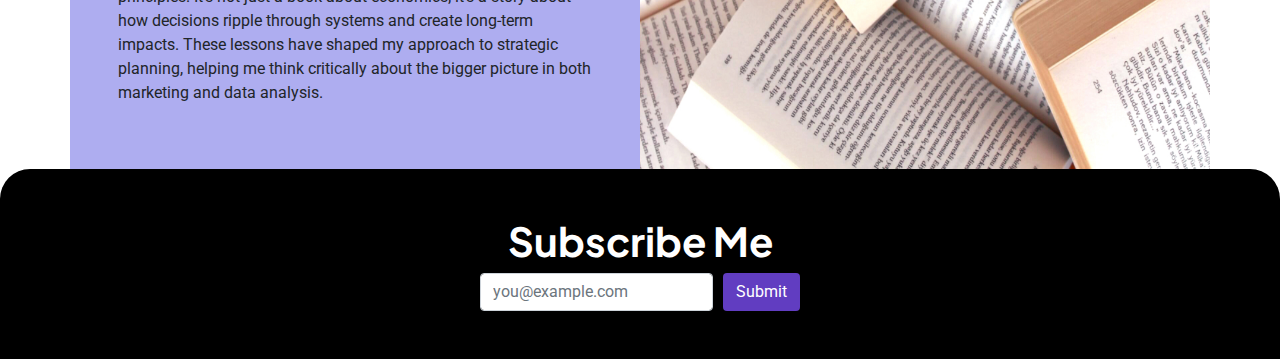
==== commit e2194a26: "Current" ====
--- a/index.html
+++ b/index.html
@@ -1,308 +1,422 @@
-<!DOCTYPE html>
-<html lang="en">
-
-<head>
-    <link rel="stylesheet" href="index.css">
-
-    <script src="https://code.jquery.com/jquery-3.7.1.min.js"
-        integrity="sha256-/JqT3SQfawRcv/BIHPThkBvs0OEvtFFmqPF/lYI/Cxo=" crossorigin="anonymous"></script>
-    <script src="index.js"></script>
-    <!-- Jakarta Sans -->
-
-    <link rel="preconnect" href="https://fonts.googleapis.com">
-    <link rel="preconnect" href="https://fonts.gstatic.com" crossorigin>
-    <link
-        href="https://fonts.googleapis.com/css2?family=Allan:wght@400;700&family=Plus+Jakarta+Sans:ital,wght@0,200..800;1,200..800&display=swap"
-        rel="stylesheet">
-
-
-    <!-- Roboto -->
-    <link rel="preconnect" href="https://fonts.googleapis.com">
-    <link rel="preconnect" href="https://fonts.gstatic.com" crossorigin>
-    <link
-        href="https://fonts.googleapis.com/css2?family=Allan:wght@400;700&family=Plus+Jakarta+Sans:ital,wght@0,200..800;1,200..800&family=Roboto:ital,wght@0,100;0,300;0,400;0,500;0,700;0,900;1,100;1,300;1,400;1,500;1,700;1,900&display=swap"
-        rel="stylesheet">
-
-
-    <!-- Icon reference -->
-    <link href="https://fonts.googleapis.com/icon?family=Material+Icons" rel="stylesheet">
-
-
-    <meta charset="UTF-8">
-    <meta name="viewport" content="width=device-width, initial-scale=1.0">
-    <title>Demi Le | Front-end Developer | SEO Specialist | Data Analyst</title>
-</head>
-
-<body>
-    <div class="gridContainer">
-        <!-- Navigation Menu -->
-        <div class="mainMenu">
-            <div class="mainMenu container">
-                <div class="mainMenu logo">
-                    <svg xmlns="http://www.w3.org/2000/svg" xmlns:xlink="http://www.w3.org/1999/xlink" width="500"
-                        zoomAndPan="magnify" viewBox="0 0 375 374.999991" height="500"
-                        preserveAspectRatio="xMidYMid meet" version="1.0">
-                        <defs>
-                            <g />
-                        </defs>
-                        <rect x="-37.5" width="450" fill="#ffffff" y="-37.499999" height="449.999989"
-                            fill-opacity="1" />
-                        <rect x="-37.5" width="450" fill="#4e148c" y="-37.499999" height="449.999989"
-                            fill-opacity="1" />
-                        <g fill="#ffffff" fill-opacity="1">
-                            <g transform="translate(2.437451, 258.357776)">
-                                <g>
-                                    <path
-                                        d="M 55.265625 2.109375 C 45.992188 2.109375 37.71875 -0.0859375 30.4375 -4.484375 C 23.164062 -8.890625 17.414062 -14.90625 13.1875 -22.53125 C 8.96875 -30.15625 6.859375 -38.601562 6.859375 -47.875 C 6.859375 -57.257812 8.96875 -65.707031 13.1875 -73.21875 C 17.414062 -80.726562 23.195312 -86.710938 30.53125 -91.171875 C 37.863281 -95.628906 46.050781 -97.859375 55.09375 -97.859375 C 62.363281 -97.859375 68.84375 -96.421875 74.53125 -93.546875 C 80.226562 -90.671875 84.71875 -86.648438 88 -81.484375 L 84.484375 -76.734375 L 84.484375 -133.234375 L 107.53125 -133.234375 L 107.53125 0 L 85.71875 0 L 85.71875 -18.484375 L 88.171875 -13.90625 C 84.890625 -8.738281 80.3125 -4.773438 74.4375 -2.015625 C 68.570312 0.734375 62.179688 2.109375 55.265625 2.109375 Z M 57.734375 -19.015625 C 63.003906 -19.015625 67.632812 -20.242188 71.625 -22.703125 C 75.613281 -25.171875 78.753906 -28.570312 81.046875 -32.90625 C 83.335938 -37.25 84.484375 -42.238281 84.484375 -47.875 C 84.484375 -53.382812 83.335938 -58.335938 81.046875 -62.734375 C 78.753906 -67.140625 75.613281 -70.570312 71.625 -73.03125 C 67.632812 -75.5 63.003906 -76.734375 57.734375 -76.734375 C 52.566406 -76.734375 47.925781 -75.472656 43.8125 -72.953125 C 39.707031 -70.429688 36.507812 -67.023438 34.21875 -62.734375 C 31.9375 -58.453125 30.796875 -53.5 30.796875 -47.875 C 30.796875 -42.238281 31.9375 -37.25 34.21875 -32.90625 C 36.507812 -28.570312 39.707031 -25.171875 43.8125 -22.703125 C 47.925781 -20.242188 52.566406 -19.015625 57.734375 -19.015625 Z M 57.734375 -19.015625 " />
-                                </g>
-                            </g>
-                        </g>
-                        <g fill="#ffffff" fill-opacity="1">
-                            <g transform="translate(99.75855, 258.357776)">
-                                <g>
-                                    <path
-                                        d="M 56.140625 2.109375 C 46.285156 2.109375 37.660156 -0.117188 30.265625 -4.578125 C 22.878906 -9.035156 17.128906 -15.078125 13.015625 -22.703125 C 8.910156 -30.328125 6.859375 -38.773438 6.859375 -48.046875 C 6.859375 -57.671875 8.941406 -66.207031 13.109375 -73.65625 C 17.273438 -81.101562 22.96875 -87 30.1875 -91.34375 C 37.40625 -95.6875 45.472656 -97.859375 54.390625 -97.859375 C 61.890625 -97.859375 68.484375 -96.625 74.171875 -94.15625 C 79.867188 -91.695312 84.710938 -88.296875 88.703125 -83.953125 C 92.691406 -79.609375 95.742188 -74.648438 97.859375 -69.078125 C 99.972656 -63.503906 101.03125 -57.492188 101.03125 -51.046875 C 101.03125 -49.398438 100.941406 -47.695312 100.765625 -45.9375 C 100.585938 -44.175781 100.265625 -42.648438 99.796875 -41.359375 L 25.875 -41.359375 L 25.875 -58.953125 L 86.765625 -58.953125 L 75.859375 -50.6875 C 76.910156 -56.082031 76.644531 -60.890625 75.0625 -65.109375 C 73.476562 -69.335938 70.894531 -72.679688 67.3125 -75.140625 C 63.738281 -77.609375 59.429688 -78.84375 54.390625 -78.84375 C 49.578125 -78.84375 45.289062 -77.640625 41.53125 -75.234375 C 37.78125 -72.828125 34.9375 -69.304688 33 -64.671875 C 31.0625 -60.046875 30.328125 -54.445312 30.796875 -47.875 C 30.328125 -42.007812 31.117188 -36.816406 33.171875 -32.296875 C 35.222656 -27.773438 38.273438 -24.28125 42.328125 -21.8125 C 46.378906 -19.351562 51.039062 -18.125 56.3125 -18.125 C 61.59375 -18.125 66.082031 -19.238281 69.78125 -21.46875 C 73.476562 -23.695312 76.382812 -26.691406 78.5 -30.453125 L 97.15625 -21.296875 C 95.28125 -16.722656 92.347656 -12.675781 88.359375 -9.15625 C 84.367188 -5.632812 79.644531 -2.875 74.1875 -0.875 C 68.726562 1.113281 62.710938 2.109375 56.140625 2.109375 Z M 56.140625 2.109375 " />
-                                </g>
-                            </g>
-                        </g>
-                        <g fill="#ffffff" fill-opacity="1">
-                            <g transform="translate(186.520178, 258.357776)">
-                                <g>
-                                    <path
-                                        d="M 10.734375 0 L 10.734375 -95.75 L 32.390625 -95.75 L 32.390625 -73.5625 L 29.921875 -77.265625 C 31.679688 -84.179688 35.203125 -89.34375 40.484375 -92.75 C 45.765625 -96.15625 51.984375 -97.859375 59.140625 -97.859375 C 66.992188 -97.859375 73.910156 -95.800781 79.890625 -91.6875 C 85.878906 -87.582031 89.753906 -82.1875 91.515625 -75.5 L 85.015625 -74.96875 C 87.941406 -82.601562 92.335938 -88.328125 98.203125 -92.140625 C 104.078125 -95.953125 110.828125 -97.859375 118.453125 -97.859375 C 125.253906 -97.859375 131.320312 -96.332031 136.65625 -93.28125 C 142 -90.226562 146.195312 -85.972656 149.25 -80.515625 C 152.300781 -75.066406 153.828125 -68.757812 153.828125 -61.59375 L 153.828125 0 L 130.765625 0 L 130.765625 -56.140625 C 130.765625 -60.367188 130 -64.003906 128.46875 -67.046875 C 126.945312 -70.097656 124.835938 -72.472656 122.140625 -74.171875 C 119.441406 -75.878906 116.15625 -76.734375 112.28125 -76.734375 C 108.644531 -76.734375 105.421875 -75.878906 102.609375 -74.171875 C 99.796875 -72.472656 97.625 -70.097656 96.09375 -67.046875 C 94.570312 -64.003906 93.8125 -60.367188 93.8125 -56.140625 L 93.8125 0 L 70.75 0 L 70.75 -56.140625 C 70.75 -60.367188 69.984375 -64.003906 68.453125 -67.046875 C 66.929688 -70.097656 64.789062 -72.472656 62.03125 -74.171875 C 59.28125 -75.878906 56.023438 -76.734375 52.265625 -76.734375 C 48.628906 -76.734375 45.40625 -75.878906 42.59375 -74.171875 C 39.78125 -72.472656 37.609375 -70.097656 36.078125 -67.046875 C 34.554688 -64.003906 33.796875 -60.367188 33.796875 -56.140625 L 33.796875 0 Z M 10.734375 0 " />
-                                </g>
-                            </g>
-                        </g>
-                        <g fill="#ffffff" fill-opacity="1">
-                            <g transform="translate(328.190997, 258.357776)">
-                                <g>
-                                    <path
-                                        d="M 10.734375 0 L 10.734375 -95.75 L 33.796875 -95.75 L 33.796875 0 Z M 10.734375 -106.484375 L 10.734375 -131.125 L 33.796875 -131.125 L 33.796875 -106.484375 Z M 10.734375 -106.484375 " />
-                                </g>
-                            </g>
-                        </g>
-                    </svg>
-                </div>
-
-
-                <div class="mainMenu links">
-                    <h3>About Me</h3>
-                    <h3>Wed Development</h3>
-                    <h3>SEO</h3>
-                    <h3>Data Analytics</h3>
-                    <h3 class="links project">My Projects</h3>
-                </div>
-            </div>
-
-        </div>
-
-        <div class="content">
-            <div class="content highlights">
-
-
-                <div class="highlight text">
-                    <h1>Hi, I'm Demi</h1>
-                    <p class="text description">
-                        Lorem ipsum odor amet, consectetuer adipiscing elit. Acurabitur donec; dictum facilisis laoreet
-                        eros. Nulla at aliquam vehicula est litora fusce eget.
-
-                        <div class='tableauPlaceholder' id='viz1728728539878' style='position: relative'><noscript><a href='#'><img alt='External Factors ' src='https:&#47;&#47;public.tableau.com&#47;static&#47;images&#47;Ma&#47;MarylandCrashRatesExternalFactorsAnalysis2015-2024&#47;ExternalFactors&#47;1_rss.png' style='border: none' /></a></noscript><object class='tableauViz'  style='display:none;'><param name='host_url' value='https%3A%2F%2Fpublic.tableau.com%2F' /> <param name='embed_code_version' value='3' /> <param name='site_root' value='' /><param name='name' value='MarylandCrashRatesExternalFactorsAnalysis2015-2024&#47;ExternalFactors' /><param name='tabs' value='no' /><param name='toolbar' value='yes' /><param name='static_image' value='https:&#47;&#47;public.tableau.com&#47;static&#47;images&#47;Ma&#47;MarylandCrashRatesExternalFactorsAnalysis2015-2024&#47;ExternalFactors&#47;1.png' /> <param name='animate_transition' value='yes' /><param name='display_static_image' value='yes' /><param name='display_spinner' value='yes' /><param name='display_overlay' value='yes' /><param name='display_count' value='yes' /><param name='language' value='en-US' /></object></div>                <script type='text/javascript'>                    var divElement = document.getElementById('viz1728728539878');                    var vizElement = divElement.getElementsByTagName('object')[0];                    if ( divElement.offsetWidth > 800 ) { vizElement.style.width='1000px';vizElement.style.height='827px';} else if ( divElement.offsetWidth > 500 ) { vizElement.style.width='1000px';vizElement.style.height='827px';} else { vizElement.style.width='100%';vizElement.style.height='1077px';}                     var scriptElement = document.createElement('script');                    scriptElement.src = 'https://public.tableau.com/javascripts/api/viz_v1.js';                    vizElement.parentNode.insertBefore(scriptElement, vizElement);                </script>
-                    </p>
-
-                    <div class="text frontend">
-                        <i class="material-icons" style="font-size:36px">arrow_drop_down</i>
-                        <p>Front-end Developer</p>
-                    </div>
-
-                    <div class="text seo">
-                        <i class="material-icons" style="font-size:36px">arrow_drop_down</i>
-                        <p>SEO Specialist</p>
-                    </div>
-
-                    <div class="text analyst">
-                        <i class="material-icons" style="font-size:36px">arrow_drop_down</i>
-                        <p>Data Analyst</p>
-                    </div>
-
-                </div>
-
-                <div class="highlight myAvatar">
-                    <img class="image img1" src="images\Homepage\1.png" alt="">
-                    <img class="image img2" src="images/Homepage/2.png" alt="">
-                </div>
-
-
-            </div>
-
-
-            <div class="content experiences">
-
-                <div class="experiences sliderbar">
-                    <i class="material-icons" style="font-size:120px" id="arrow-left">arrow_drop_down</i>
-
-
-                    <div class="experiences SEO-marketing">
-                        <div class="SEO title">
-                            <h2>SEO/Marketing</h2>
-                            <div class="purple-container"></div>
-                        </div>
-
-                        <div class="SEO menu">
-                            <h3>Short description</h3>
-                            <h3>Experiences</h3>
-                            <h3>Top skills</h3>
-                        </div>
-
-                        <div class="SEO box">
-                            <div class="box short-description">
-                                <p>
-                                    Lorem ipsum odor amet, consectetuer adipiscing elit. Acurabitur donec; dictum
-                                    facilisis
-                                    laoreet eros. Nulla at aliquam vehicula est litora fusce eget. Lorem ipsum odor
-                                    amet,
-                                    consectetuer adipiscing elit. Acurabitur donec; dictum facilisis laoreet eros. Nulla
-                                    at
-                                    aliquam vehicula est litora fusce eget.
-                                </p>
-
-                                <img src="" alt="">
-                            </div>
-
-
-                            <div class="box experience-details">
-                                <div class="experience-logo">
-                                    <img src="" alt="">
-                                    <div class="first-achievement">
-                                        <p>900+ organic traffic</p>
-                                    </div>
-
-                                    <div class="second-achievement"></div>
-                                    <p>+69%</p>
-                                </div>
-                            </div>
-
-                            <div class="experience-content">
-                                <h4>Marketing Executive</h4>
-                                <p>Duration: 1 year</p>
-                                <p>Job duties:</p>
-                                <ul>
-                                    <li>Lorem ipsum odor amet, consectetuer adipiscing elit.
-                                    </li>
-
-                                    <li>Lorem ipsum odor amet, consectetuer adipiscing elit.
-                                    </li>
-
-                                    <li>Lorem ipsum odor amet, consectetuer adipiscing elit.
-                                    </li>
-                                </ul>
-
-                                <div>
-                                    <i class="material-icons" style="font-size:36px">arrow_drop_down</i>
-                                    <p>Read more</p>
-                                </div>
-                            </div>
-
-
-                            <div class="box top-skills">
-                                <div>
-                                    <h4>SEO</h4>
-                                </div>
-
-                                <div>
-                                    <h4>Social media</h4>
-                                </div>
-
-                                <div>
-                                    <h4>SEM/PPC</h4>
-                                </div>
-
-                                <div>
-                                    <h4>Branding</h4>
-                                </div>
-
-                                <div>
-                                    <h4>Strategy</h4>
-                                </div>
-                            </div>
-                        </div>
-
-
-                    </div>
-
-
-
-
-
-
-
-
-
-                    <div class="experiences front-end">
-
-                    </div>
-
-                    <div class="experiences data-analyst">
-
-                    </div>
-
-                    <i class="material-icons" style="font-size:120px" id="arrow-right">arrow_drop_down</i>
-                </div>
-
-
-
-                <div class="experiences dots">
-                    <div></div>
-                    <div></div>
-                    <div></div>
-                </div>
-
-            </div>
-
-        </div>
-
-    </div>
-
-    </div>
-
-    <div class="footer">
-        <p>hehe</p>
-    </div>
-
-    <div class="floating contactus">
-
-        <div class="floating linksContainer" id="links-container">
-            <a href="https://www.upwork.com/freelancers/~01cff39f8c5c9d80b7?mp_source=share">
-                <svg viewBox=".26 -.21 500 500" width="2498" xmlns="http://www.w3.org/2000/svg">
-                    <path
-                        d="m92.38-.21c-50.88 0-92.12 41.44-92.12 92.56v314.88c0 51.12 41.25 92.56 92.13 92.56h315.74c50.88 0 92.13-41.44 92.13-92.56v-314.88c0-51.12-41.25-92.56-92.13-92.56h-315.75z"
-                        fill="#14a800" />
-                    <path
-                        d="m359.92 303.51c-31.11 0-51.69-24.01-57.45-33.35 7.36-59.01 28.93-77.61 57.45-77.61 28.18 0 50.13 22.53 50.13 55.48s-21.95 55.48-50.13 55.48m0-147.18c-50.71 0-79.13 33.07-87.25 67.12-9.24-17.34-16.04-40.54-21.4-62.1h-70.09v87.24c0 31.7-14.38 55.07-42.59 55.07s-44.37-23.37-44.37-55.06l.3-87.25h-40.4v87.24c0 25.47 8.26 48.56 23.26 65.04 15.48 16.98 36.64 25.95 61.19 25.95 48.78 0 82.81-37.41 82.81-90.96v-58.62c5.14 19.29 17.2 56.39 40.41 88.92l-21.68 123.44h41.08l14.31-87.52c4.7 3.89 9.68 7.41 14.9 10.55a90.604 90.604 0 0 0 45.69 14.09h.08c1.21 0 2.44.07 3.69.07 50.29 0 90.34-38.94 90.34-91.43.01-52.52-40-91.79-90.28-91.79"
-                        fill="#fff" />
-                </svg>
-            </a>
-
-            <a href="https://wa.me/12362342409">
-                <img src="images/social-icons/pngtree-whatsapp-icon-social-media-png-image_6618452.png" alt="">
-            </a>
-
-            <a href="mailto:lenguyenmaidinh2409@gmail.com">
-                <img src="images/social-icons/Gmail_Logo_512px.png" alt="">
-            </a>
-
-
-        </div>
-
-
-        <div class="floating rectangle7" id="floating-box">
-            <i class="material-icons email" id="floating-icon">email</i>
-        </div>
-
-
-
-    </div>
-    </div>
-
-</body>
-
+<!DOCTYPE html>
+<html>
+<head>
+	<base href=".">
+	<title>Demi</title>
+	<meta name="viewport" content="width=device-width, initial-scale=1">
+	<link rel="preconnect" href="https://fonts.googleapis.com">
+	<link rel="preconnect" href="https://fonts.gstatic.com" crossorigin>
+	<link href="https://fonts.googleapis.com/css2?family=Plus+Jakarta+Sans:ital,wght@0,200..800;1,200..800&display=swap" rel="stylesheet">
+	<link rel="preconnect" href="https://fonts.googleapis.com">
+	<link rel="preconnect" href="https://fonts.gstatic.com" crossorigin>
+	<link href="https://fonts.googleapis.com/css2?family=Roboto:ital,wght@0,100;0,300;0,400;0,500;0,700;0,900;1,100;1,300;1,400;1,500;1,700;1,900&display=swap" rel="stylesheet">
+	<link rel="stylesheet" type="text/css" href="css/bootstrap.min.css">
+	<link rel="stylesheet" type="text/css" href="css/slick.css">
+	<link rel="stylesheet" type="text/css" href="css/slick-theme.css">
+	<link rel="stylesheet" type="text/css" href="css/style.css">
+	<link rel="stylesheet" type="text/css" href="css/res.css">
+	
+</head>
+<body>
+<header class="container-fluid py-2">
+	<div class="container">
+		<div class="row">
+			<div class="col-12 col-md-3 header-l fontphu">
+				<a href="index.html" >Demi</a>
+			</div>
+			<div class="col header-r">
+				<ul class="menu">
+					<li><a href="index.html">About Me</a></li>
+					<li><a href="seo.html">SEO</a></li>
+					<li><a href="data-analytics.html">Data Analytics</a></li>
+				</ul>
+			</div>
+		</div>
+	</div>
+</header>
+<div class="banner container-fluid">
+	<div class="container">
+		<div class="row align-items-center py-4 py-md-0">
+			<div class="col-12 col-md-6 banner-l">
+				<h1 class="fontphu">Hi, I’m Demi</h1>
+				<p>Hi there! I’m Demi, a 23-year-old with a strong foundation in Economics and Marketing, and a newly discovered passion for data. This portfolio is my way of sharing my journey, my skills, and how I’m using data-driven insights to make a meaningful impact. I hope you enjoy getting to know me a little better!</p>
+				<p><strong>“Strive for Progress, not Perfection”</strong></p>
+				<div class="d-flex align-items-center">
+					<div class="p-2"><img src="img/icon.svg" width="20" height="20"></div>
+					<div class="fontphu"><a href="seo.html">SEO Specialist</a></div>
+				</div>
+				<div class="d-flex align-items-center">
+					<div class="p-2"><img src="img/icon.svg" width="20" height="20"></div>
+					<div class="fontphu"><a href="data-analytics.html">Data Analyst/Data Scientist</a></div>
+				</div>
+			</div>
+			<div class="col-12 col-md-6 banner-r">
+				<img src="img/01.png">
+			</div>
+		</div>
+	</div>
+</div>
+<div class="section-1">
+	<div class="container py-4 section-1-c">
+		<div class="slide-job">
+			<div class="slide-item item-1">
+				<div class="slide-item-title text-right font-weight-bold">
+					<a class="slide-item-title text-right font-weight-bold" href="seo.html">SEO/Marketing</a>	
+				</div>
+				<div class="d-md-flex slide-tab">
+					<div class="slide-tab-l">
+						<div class="accordion" id="accordionExample">
+							<div class="accordion-item">
+			                    <div class="btn btn-block text-left show" id="button-1-1-title" aria-controls="button-1-1">
+			                        Short description
+			                    </div>
+			                </div>
+			                <div class="accordion-item">
+			                    <div class="btn btn-block text-left" id="button-1-2-title" aria-controls="button-1-2">
+			                        Experiences
+			                    </div>
+			                </div>
+			                <div class="accordion-item">
+			                    <div class="btn btn-block text-left" id="button-1-3-title" aria-controls="button-1-3">
+			                        Top skills
+			                    </div>
+			                </div>
+							</div>
+					</div>
+					<div class="slide-tab-r">
+						<div id="button-1-1" class="collapse show" >
+							<div class="card-body row">
+							    <div class="col-12 col-md-8">
+							    	With over 2 years of experience in marketing and SEO, I have honed my skills in market research, brand positioning, and executing effective social media campaigns. I’ve led SEM strategies, driving strong engagement and click-through rates, while also developing comprehensive SEO strategies that resulted in significant organic traffic growth, including a 69% increase for a tech startup.
+							    </div>
+							    <div class="col-12 col-md-4">
+							    	<img src="img/tab-1.svg">
+							    </div>
+							</div>
+						</div>
+						<div id="button-1-2" class="collapse" >
+							<div class="card-body">
+							    <div class="row card-body-item align-items-center">
+							    	<div class="col-12 col-md-8">
+							    		<h3 class="experience-1-title">SEO Intern/SEO Leader</h3>
+							    		<p>Duration: 1 year</p>
+							    		<p>Job duties:</p>
+							    		<ul>
+							    			<li>Executed SEO strategies for affiliate and e-commerce sites</li>
+							    			<li>Conducted keyword research, optimized content, and built white-hat backlinks</li>
+							    			<li>Resolved ranking drops post-Google Core Updates and audited site structures</li>
+							    		</ul>
+							    	</div>
+							    	<div class="col-12 col-md-4">
+							    		<img src="img/EXPERIENCES-1-1.svg">
+							    	</div>
+							    </div>
+							</div>
+							<div class="card-body">
+							    <div class="row card-body-item align-items-center">
+
+							    	<div class="col-12 col-md-8">
+							    		<h3 class="experience-1-title">Marketing Executive</h3>
+							    		<p>Duration: 6 months</p>
+							    		<p>Job duties:</p>
+							    		<ul>
+							    			<li>Increased organic traffic by 69% in 6 months (900+ traffic)</li>
+											<li>Revamped website design, branding, and landing pages using Wix and Canva.</li>
+											<li>Managed PR, events, social media, and market analysis to support campaigns</li>
+							    		</ul>
+							    		<div class="d-flex align-items-center" style="gap:10px">
+							    			<img src="img/icon-mui-ten-den.svg" width="15" height="15" > 
+											<a class="read-more" href="#evehr">Read More</a>
+							    		</div>
+							    	</div>
+							    	<div class="col-12 col-md-4">
+							    		<img src="img/EXPERIENCES-1-2.svg">
+							    	</div>
+							    </div>
+							</div>
+							<div class="card-body">
+							    <div class="row card-body-item align-items-center">
+							    	<div class="col-12 col-md-8">
+							    		<h3 class="experience-1-title">Marketing Specialist</h3>
+							    		<p>Duration: 6 year</p>
+							    		<p>Job duties:</p>
+							    		<ul>
+							    			<li>Conducted market research, brand positioning, and budget planning</li>
+											<li>Executed social media campaigns, designed engaging content, and managed social ads</li>
+											<li>Optimized content, performed keyword research, and applied SEO strategies</li>
+							    		</ul>
+							    		<div class="d-flex align-items-center" style="gap:10px">
+							    			<img src="img/icon-mui-ten-den.svg" width="15" height="15" > Read more
+							    		</div>
+							    	</div>
+							    	<div class="col-12 col-md-4">
+							    		<img src="img/EXPERIENCES-1-3.svg">
+							    	</div>
+							    </div>
+							</div>
+						</div>
+						<div id="button-1-3" class="collapse " >
+							<div class="item-1-3">
+							    <div class="topskill-1 topskill-1-1">SEO</div>
+							    <div class="topskill-1 topskill-1-2">Social media</div>
+							    <div class="topskill-1 topskill-1-3">SEM/PPC</div>
+							    <div class="topskill-1 topskill-1-4">Branding</div>
+							    <div class="topskill-1 topskill-1-5">Strategy</div>
+							</div>
+						</div>
+						
+					</div>
+				</div>
+			</div>
+			<div class="slide-item item-2">
+				<div class="slide-item-title text-right font-weight-bold">
+					<a class="slide-item-title text-right font-weight-bold" href="data-analytics.html">Data Analyst/Data Scientist</a>
+				</div>
+				<div class="d-md-flex slide-tab">
+					<div class="slide-tab-l">
+						<div class="accordion" id="accordionExample">
+							<div class="accordion-item">
+			                    <div class="btn btn-block text-left show" id="button-2-1-title" aria-controls="button-2-1">
+			                        Short description
+			                    </div>
+			                </div>
+			                <div class="accordion-item">
+			                    <div class="btn btn-block text-left" id="button-2-2-title" aria-controls="button-2-2">
+			                        <a class="project-butn" href="data-analytics.html">Projects</a>
+			                    </div>
+			                </div>
+			                <div class="accordion-item">
+			                    <div class="btn btn-block text-left" id="button-2-3-title" aria-controls="button-2-3">
+			                        Top skills
+			                    </div>
+			                </div>
+							</div>
+					</div>
+					<div class="slide-tab-r">
+						<div id="button-2-1" class="collapse show" >
+							<div class="card-body row">
+							    <div class="col-12 col-md-8">
+							    	I am currently pursuing a degree in Data Analytics, where I have focused on building a solid foundation in data visualization, statistical analysis, and database management. Through academic coursework and personal projects, I have gained hands-on experience with SQL, Tableau, Power BI, and Excel, using these tools to analyze complex datasets and create meaningful visualizations. Additionally, I have applied statistical methods using Python and SPSS to derive insights and develop data-driven solutions.
+							    </div>
+							    <div class="col-12 col-md-4">
+							    	<img src="img/Short-description-2.svg">
+							    </div>
+							</div>
+						</div>
+						<div id="button-2-2" class="collapse" >
+							<div class="card-body row">
+							    <div class="col-12 col-md-8">
+							    	I am currently pursuing a degree in Data Analytics, where I have focused on building a solid foundation in data visualization, statistical analysis, and database management. Through academic coursework and personal projects, I have gained hands-on experience with SQL, Tableau, Power BI, and Excel, using these tools to analyze complex datasets and create meaningful visualizations. Additionally, I have applied statistical methods using Python and SPSS to derive insights and develop data-driven solutions.
+							    </div>
+							    <div class="col-12 col-md-4">
+							    	<img src="img/Short-description-2.svg">
+							    </div>
+							</div>
+						</div>
+						<div id="button-2-3" class="collapse " >
+							<div class="item-1-3">
+							    <div class="topskill-1 topskill-1-1">MySQL/SQL Server</div>
+							    <div class="topskill-1 topskill-1-2">Python</div>
+							    <div class="topskill-1 topskill-1-3">Tableau/Power BI</div>
+							    <div class="topskill-1 topskill-1-4">Excel VBA</div>
+							    <div class="topskill-1 topskill-1-5">Descriptive Analysis</div>
+							    <div class="topskill-1 topskill-1-6">Hypothesis Testing</div>
+							    <div class="topskill-1 topskill-1-7">Linear Regression</div>
+							    <div class="topskill-1 topskill-1-8">Java - C#</div>
+							</div>
+						</div>
+						
+					</div>
+				</div>
+			</div>
+		</div>
+	</div>
+</div>
+<div class="section-2">
+	<div class="section-2-title fontphu">
+		All About Me
+	</div>
+	<div class="section-c container">
+		<div class="row ">
+			<div class="col-12 col-md-6 d-flex align-items-center p-3 p-md-5">
+				<div>
+					<img src="img/about-1.svg">
+				</div>
+			</div>
+			<div class="col-12 col-md-6 mau2 d-flex align-items-center p-3 p-md-5">
+				<div>
+					<h3 class="h2 fontphu">Introduction</h3>
+					<p>I’ve always believed in the power of curiosity and learning, and that belief has guided me through my career so far. After earning my Bachelor’s degree in Business Management and spending two years in marketing, I decided to dive deeper into the world of data. </p>
+
+					<p>Now, as a Post-Baccalaureate Data Analytics graduate, I’m combining my experience in business and marketing with the analytical skills needed to solve complex problems. Along the way, I’ve had the chance to lead as Vice President of the Flagship Startup Club and manage a project that made it to the Top 100 at STK TECHFEST 2021. </p>
+
+					<p>Data-driven decision-making isn’t just a skill for me; it’s a passion that fuels everything I do.</p>
+				</div>
+			</div>
+		</div>
+		<div class="row">
+			<div class="col-12  col-md-6 order-2 order-md-1 mau2 d-flex align-items-center p-3 p-md-5">
+				<div>
+					<p class="fontphu ngaythangabout">2019 - 2023</p>
+					<h3 class="h2 fontphu">Bachelor</h3>
+					<p class="fontphu"><strong>Business Management with Marketing</strong></p>
+
+					<p>University of the West of England</p>
+
+					<p>My time at the University of the West of England was truly transformative. Graduating with an Upper Class Degree in Marketing gave me a solid foundation in both strategic thinking and hands-on problem-solving. </p>
+
+					<p>I excelled in courses like Project Management, Quantitative Methods for Business, and Production and Operations Management. These subjects sharpened my ability to approach challenges with both structure and creativity.</p>
+
+					<p>Being Vice President of the Flagship Startup Club was one of the highlights of my undergraduate journey. I organized events that brought students together to learn and innovate, fostering a spirit of entrepreneurship that I carry with me today. I also led the marketing efforts for the DRVISION Project, a medical diagnostic software service that earned recognition as a Top 100 project at STK TECHFEST 2021. </p>
+
+					<p>Whether it was pitching ideas or guiding my team to the Top 60 in Marketing Arena 2022, these experiences taught me the value of collaboration and perseverance. My thesis, which explored how AI chatbots influence customer satisfaction in Vietnamese banking services, further fueled my fascination with the intersection of technology and human behavior.</p>
+				</div>
+			</div>
+			<div class="col-12 col-md-6 order-1 order-md-2 text-center d-flex align-items-center p-3 p-md-5">
+				<img src="img/about-2.svg" style="max-width: 80%; " class="mx-auto">
+			</div>
+		</div>
+		<div class="row" id="evehr">
+			<div class="col-12 col-md-6  text-center d-flex align-items-center p-3 p-md-5">
+				<img src="img/about-3.svg" style="max-width: 80%; " class="mx-auto">
+			</div>
+			<div class="col-12 col-md-6 mau2 d-flex align-items-center p-3 p-md-5">
+				<div>
+					<p class="fontphu ngaythangabout">2022 - 2023</p>
+					<h3 class="h2 fontphu">Marketing Executive</h3>
+					<p class="fontphu"><strong>EveHR</strong></p>
+					<p>At EveHR, an HR Tech Startup specializing in SaaS services for Employee Recognition, I wore many hats and tackled exciting challenges. Over six months, I boosted the company’s organic traffic by 69% by developing smart SEO strategies and building Private Blog Networks (PBNs). </p>
+					<p>I also redesigned the website, revamped landing pages, and crafted a cohesive brand identity—all while using creative tools like Wix and Canva. Managing PR and event marketing campaigns, social media platforms, and email initiatives gave me a chance to bridge the gap between analytics and creativity. Every project taught me something new, whether it was about market analysis or building connections with clients.</p>
+					
+				</div>
+			</div>
+			
+		</div>
+		<div class="row" >
+			<div class="col-12 col-md-6 order-2 order-md-1 mau2 d-flex align-items-center p-3 p-md-5">
+				<div>
+					<p class="fontphu ngaythangabout">2023 - 2024</p>
+					<h3 class="h2 fontphu">Marketing Specialist</h3>
+					<p class="fontphu"><strong>Heyo Smart</strong></p>
+					<p>Joining Heyo Smart, a smart home IoT startup based in the U.S., was a unique experience. As the sole Marketing Specialist, I took ownership of everything from market research to branding. Crafting campaigns that resonated with our audience was both challenging and rewarding.</p> 
+
+					<p>My social media strategies led to a click-through rate of over 10% and an average engagement time of 50+ seconds. I also delved into search engine marketing, optimizing ads on Microsoft Ads and creating SEO-friendly content. It was an incredible opportunity to combine strategic thinking with hands-on execution.</p>
+					
+				</div>
+			</div>
+			<div class="col-12 col-md-6 order-1 order-md-2 text-center d-flex align-items-center p-3 p-md-5">
+				<img src="img/about-4.svg" style="max-width: 80%; " class="mx-auto">
+			</div>
+		</div>
+		<div class="row">
+			<div class="col-12 col-md-6 text-center d-flex align-items-center p-3 p-md-5">
+				<img src="img/about-5.svg" style="max-width: 80%; " class="mx-auto">
+			</div>
+			<div class="col-12 col-md-6 mau2 d-flex align-items-center p-3 p-md-5">
+				<div>
+					<p class="fontphu ngaythangabout">2024 - Expected 2026</p>
+					<h3 class="h2 fontphu">Post-Baccalaureate Diploma</h3>
+					<p class="fontphu"><strong>Computer Studies & Information System - Data Analytics</strong></p>
+					<p>Douglas College</p>
+					<p>Currently pursuing my Post-Baccalaureate Diploma in Data Analytics, I’ve embraced the challenge of learning new tools and techniques. With a GPA of 3.47/4.0, I’ve dived into courses like Database Management, Data Visualization, and Business Statistics. </p>
+
+					<p>One standout project involved analyzing a dataset of over 18,000 rows detailing Maryland traffic collisions. Collaborating with my teammates, we built insightful dashboards using Tableau and Microsoft Power BI. Through this project, I discovered the power of data storytelling—the ability to turn raw numbers into compelling narratives that drive decision-making.</p>
+					
+				</div>
+			</div>
+			
+		</div>
+		<div class="row ">
+			
+			<div class="col-12 col-md-6 mau2 order-2 order-md-1 d-flex align-items-center p-3 p-md-5">
+				<div>
+					<h3 class="h2 fontphu">Books I’ve Read</h3>
+					<p>Reading has always been my favorite way to grow—not just professionally, but personally too. One book that completely changed my perspective is Python for Data Analysis by Wes McKinney. This hands-on guide taught me how to manipulate and analyze data with tools like Pandas and NumPy. It wasn’t just about learning syntax; it was about understanding how to think like a data analyst. That mindset has influenced every project I’ve tackled since.</p>
+
+					<p>Then there’s Stoicism, a philosophy that has become a cornerstone of how I approach life and work. The teachings of Marcus Aurelius and Epictetus have helped me remain calm under pressure and focus on what truly matters. Whether I’m navigating a challenging project or reflecting on personal growth, Stoicism reminds me to keep things in perspective and strive for progress over perfection.</p>
+
+					<p>Lastly, How an Economy Grows and Why it Crashes by Peter Schiff and Andrew Schiff has deepened my understanding of economic principles. It’s not just a book about economics; it’s a story about how decisions ripple through systems and create long-term impacts. These lessons have shaped my approach to strategic planning, helping me think critically about the bigger picture in both marketing and data analysis.</p>
+				</div>
+			</div>
+			<div class="col-12 col-md-6 order-1 order-md-2 d-flex align-items-center p-0">
+				<div class="w-100 h-100">
+					<img src="img/about-6.jpg" class="w-100 h-100">
+				</div>
+			</div>
+		</div>
+	</div>
+</div>
+<footer class="py-5">
+	<div class="h1 text-white fontphu font-weight-bold text-center">Subscribe Me</div>
+	<div class="d-flex form-c mx-auto" style="gap:10px">
+		<input type="text" class="form-control" placeholder="you@example.com">
+		<button type="submit" class="btn mau3 text-white">Submit</button>
+	</div>
+</footer>
+<div class="buttoncall">
+	<img src="img/Group 15.svg" width="80" class="show-buttoncall-item">
+	<div class="buttoncall-item">
+		<div><img src="img/Group.jpg"></div>
+		<div><a href="https://wa.me/12362342409"><img src="img/whatsapp 3.svg"></a></div>
+		<div><a href="mailto:lenguyenmaidinh2409@gmail.com"><img src="img/Gmail-Logo.jpg"></a></div>
+		<div><a href="tel:+1 236 234 2409"><img src="img/Group.svg"></a></div>
+	</div>
+</div>
+<script type="text/javascript" src="js/jquery.min.js"></script>
+<script type="text/javascript" src="js/bootstrap.bundle.min.js"></script>
+<script type="text/javascript" src="js/slick.min.js"></script>
+<script type="text/javascript">
+    $(document).ready(function () {
+    	$(".show-buttoncall-item").click(function () {
+		    // Kiểm tra trạng thái hiển thị
+		    if ($(".buttoncall-item").is(":visible")) {
+		        $(this).attr("src", "img/Group 15.svg"); // Đổi lại hình ảnh ban đầu
+		        $(".buttoncall-item").hide(); // Ẩn phần tử
+		    } else {
+		        $(this).attr("src", "img/Group 30.png"); // Đổi sang hình ảnh khác
+		        $(".buttoncall-item").show(); // Hiện phần tử
+		    }
+		});
+        // Sự kiện hover cho các nút accordion
+        $(".item-1 .accordion-item .btn").hover(function () {
+        	$(".item-1 .accordion-item .btn").removeClass("show");
+        	$(this).addClass("show");
+            // Lấy ID của phần collapse được liên kết
+            const targetId = $(this).attr("aria-controls");
+
+            // Ẩn tất cả các phần collapse
+            $(".item-1 .slide-tab-r .collapse").removeClass("show");
+
+            // Hiển thị phần collapse được hover
+            $("#" + targetId).addClass("show");
+        });
+        $(".item-2 .accordion-item .btn").hover(function () {
+        	$(".item-2 .accordion-item .btn").removeClass("show");
+        	$(this).addClass("show");
+            // Lấy ID của phần collapse được liên kết
+            const targetId = $(this).attr("aria-controls");
+
+            // Ẩn tất cả các phần collapse
+            $(".item-2 .slide-tab-r .collapse").removeClass("show");
+
+            // Hiển thị phần collapse được hover
+            $("#" + targetId).addClass("show");
+        });
+        $(".slide-job").slick({
+		    dots: true, // Hiển thị các dấu chấm điều hướng
+		    prevArrow: '<button class="slick-prev custom-prev"><img src="img/muitentrai-tim.svg" alt="Previous" width="15"></button>',
+		    nextArrow: '<button class="slick-next custom-next"><img src="img/muitenphai-tim.svg" alt="Next" width="15"></button>',
+		    responsive: [			    
+			    {
+			      breakpoint: 576,
+			      settings: {
+		                arrows: false, // Ẩn nút điều hướng khi màn hình <= 576px
+		            },
+			    },
+			  ],
+		});
+    });
+
+</script>
+</body>
 </html>--- a/css/style.css
+++ b/css/style.css
@@ -0,0 +1,374 @@
+:root{
+
+	--mau1: #D8DCFF;
+
+	--mau2: #AEADF0;
+
+	--mau3: #613DC1;
+
+	--mau4: #4E148C;
+
+	--mau5: #2C0735;
+
+	--white:#ffffff;
+}
+
+
+.section-1 {
+	background-color: white;
+}
+
+.mau2{
+	background: var(--mau2);
+}
+.mau3{
+	background: var(--mau3);
+}
+body{
+	font-family: "Roboto", serif;
+	font-display: swap;
+}
+.fontphu
+{
+	font-family: "Plus Jakarta Sans", serif;
+	font-display: swap;
+}
+img
+{
+	max-width: 100%;
+}
+header
+
+{
+
+	background: var(--mau5);
+
+}
+
+.slide-item-title:hover {
+	color: #4E148C;
+}
+
+.read-more:hover {
+	color: gray;
+}
+
+header a
+
+{
+
+	color: var(--white);
+
+	    padding: 10px 0;
+
+    display: block;
+
+}
+.menu{display: flex; align-items: center;justify-content: center; margin: 0; padding: 0;}
+
+.menu li{padding: 0 20px}
+
+
+.menu li a{
+	font-family: "Plus Jakarta Sans", serif;
+	font-display: swap;
+}
+.header-l a:hover
+{
+	color: #fff;
+	text-decoration: underline;
+}
+.header-l a
+{
+	font-size: 18px;
+}
+
+.banner
+{
+	background: url("../img/image.jpg") no-repeat;
+	background-size: cover;
+}
+.banner-l{color: var(--white);}
+.banner-l h1
+{
+	font-size: 93px;
+	font-weight: bold;
+
+}
+
+.section-1-c
+{
+	padding: 0 30px;
+}
+.slide-item
+{
+	background: #fff;
+	padding: 10px 20px;
+}
+.slide-item-title
+{
+	font-size: 30px;
+	position: relative;
+	z-index: 1;
+}
+.slide-item-title::before{
+	display: block;
+	content: '';
+	position: absolute;
+	height: 50%;
+	width: 100%;
+	background: var(--mau1);
+	bottom: 0;
+	z-index: -1;
+}
+.slide-tab
+{
+	margin-top: 20px;
+}
+.slide-tab-l
+{
+	width: 25%;
+}
+.slide-tab-r
+{
+	width: 75%;
+}
+.slide-tab-l .accordion-item{
+	color: #000;	
+	position: relative;
+	padding-left: 0px;
+	transition: all 0.3s ease;
+}
+.slide-tab-l .accordion-item .show::before
+{
+	display: block;content: ''; position: absolute; left: 0; top: 50%; transform: translateY(-50%); height: 2px; background: #000; width: 20%;
+}
+.slide-tab-l .accordion-item .show
+{
+	padding-left: 30%;
+	font-weight: bold;
+}
+
+.slide-tab-r .card-body
+{
+	-webkit-box-shadow: 2px 2px 7px 0px rgba(0,0,0,0.75);
+-moz-box-shadow: 2px 2px 7px 0px rgba(0,0,0,0.75);
+box-shadow: 2px 2px 7px 0px rgba(0,0,0,0.75);
+border-radius: 15px;
+margin: 10px;
+}
+.slide-tab-r::-webkit-scrollbar {
+  width:5px;
+}
+
+/* Track */
+.slide-tab-r::-webkit-scrollbar-track {
+  box-shadow: inset 0 0 5px grey; 
+  border-radius: 10px;
+}
+ 
+/* Handle */
+.slide-tab-r::-webkit-scrollbar-thumb {
+  background: var(--mau3); 
+  border-radius: 10px;
+}
+.experience-1-title
+{
+	color: var(--mau3);
+}
+.slide-tab-r{color: #817e8f; height: 300px; overflow: auto}
+#button-1-2 .card-body
+{
+	margin-bottom: 20px;
+}
+.topskill-1
+{
+	-webkit-box-shadow: 1px 1px 5px 0px rgba(148,148,148,1);
+-moz-box-shadow: 1px 1px 5px 0px rgba(148,148,148,1);
+box-shadow: 1px 1px 5px 0px rgba(148,148,148,1);
+border-radius: 20px;
+display: table; padding: 5px 70px;
+color: var(--mau3); font-weight: bold;
+background: #fff;
+}
+.topskill-1 a{
+	color: var(--mau3);
+}
+.item-1-3
+{
+	position: relative;
+	height: 250px;
+}
+.topskill-1-1
+{
+	position: absolute;
+	top: 20px;
+	left: 52%;
+}
+.topskill-1-2
+{
+	position: absolute;
+	top: 55px;
+	left: 14%;
+}
+.topskill-1-3
+{
+	position: absolute;
+	top: 90px;
+	left: 64%;
+}
+.topskill-1-4
+{
+	position: absolute;
+	top: 125px;
+	left: 24%;
+}
+.topskill-1-5
+{
+	position: absolute;
+	top: 160px;
+	left: 58%;
+}
+.topskill-1-6
+{
+	position: absolute;
+	top: 195px;
+	left: 0%;
+}
+.topskill-1-7
+{
+	position: absolute;
+	top: 236px;
+	left: 35%;
+}
+.topskill-1-8
+{
+	position: absolute;
+	top: 240px;
+	left: 72%;
+}
+.slide-job
+{
+	padding-bottom: 30px;
+    background: #fff;
+}
+
+.section-2-title{
+	background: url("../img/banner-about.svg") no-repeat;
+	background-size: cover;
+	font-size: 80px;
+	text-align: center; color: #fff;
+	padding: 20px 0; font-weight: bold;
+}
+.ngaythangabout
+{
+	color: var(--mau3);
+	font-weight: bold;
+}
+footer{
+	background: #000;
+	border-radius: 30px 30px 0 0 ;
+}
+.buttoncall
+{
+	position: fixed;
+	right: 2%;
+	bottom: 5%;
+	cursor: pointer;
+}
+.buttoncall-item
+{
+	-webkit-box-shadow: 1px 1px 5px 0px rgba(0,0,0,0.75);
+-moz-box-shadow: 1px 1px 5px 0px rgba(0,0,0,0.75);
+box-shadow: 1px 1px 5px 0px rgba(0,0,0,0.75);
+    display: table;
+    padding: 20px 10px;
+    border-radius: 10px;
+    position: absolute;
+    right: 120%;
+    bottom: 0;
+    width: 100%;
+    background: #fff;
+    display: none;
+}
+.buttoncall-item > div{
+	margin-bottom: 20px; text-align: center;
+}
+.buttoncall-item img{
+
+}
+.banner-data-analyst
+{
+	background: url("../img/banner-datalytics.jpg");
+	background-size: cover;
+	
+}
+.banner-data-analyst h1,.banner-data-seo h1
+{
+	font-size:70px;
+	padding: 130px 0;
+	text-align: center;
+	color: #fff; font-weight: bold;
+	margin: 0;
+}
+.alink
+{
+	color: #000;
+	text-decoration: underline;
+}
+.banner-data-seo
+{
+	background: url("../img/banner-seo.jpg");
+	background-size: cover;
+}
+
+.seo-content
+{
+	background: var(--mau1);
+}
+.seo-slide-tab-r{
+    width: 75%;
+}
+.seo-slide-tab-r-1 > div{margin-bottom: 20px}
+.seo-slide-tab-r-item { position: relative;cursor: pointer;
+}
+.seo-slide-tab-r-item > div{font-size: 30px; color: #fff; position: absolute; left: 50%; top: 50%; transform: translate(-50%, -50%); font-weight: bold; 
+    width: 80%;
+    text-align: center;
+
+}
+.seo-slide-tab-r-item:hover div
+{
+	text-decoration: underline;
+}
+#imagepopup .modal-content{
+	background: none;    border: none;
+}
+#imagepopup .modal-body{padding: 0; text-align: center;}
+#imagepopup .modal-dialog
+{
+	max-width: max-content;
+}
+#imagepopup .modal-body img{max-height: 80vh}
+.form-c
+{
+	width: 25%;
+}
+
+a {
+	text-decoration: none; /* Loại bỏ gạch chân mặc định */
+	font-weight: normal;   /* Đặt trọng lượng chữ bình thường */
+	color: inherit;        /* Dùng màu mặc định */
+	transition: color 0.3s ease, font-weight 0.3s ease; /* Hiệu ứng mượt mà */
+  }
+  
+  a:hover {
+	text-decoration: none; /* Đảm bảo không có gạch chân khi hover */
+	font-weight: bold;     /* Làm chữ in đậm khi hover */
+	color: white;
+  }
+
+  .project-butn:hover {
+	color: #4E148C;
+	text-decoration: underline;
+  }--- a/css/res.css
+++ b/css/res.css
@@ -0,0 +1,90 @@
+@media (max-width: 768px) {
+	.seo-slide-tab-r-item > div
+	{
+		font-size:18px;
+		width:95%
+	}
+	.form-c
+	{
+		width: 75%;
+	}
+	.header-l
+	{
+		text-align: center;
+	}
+	.slide-tab-l,.slide-tab-r{width: 100%}
+	.topskill-1
+	{
+		padding: 5px 40px;
+	}
+	.topskill-1-1
+	{
+		position: absolute;
+		top: 20px;
+		left: 40%;
+	}
+	.topskill-1-2
+	{
+		position: absolute;
+		top: 55px;
+		left: 2%;
+	}
+	.topskill-1-3
+	{
+		position: absolute;
+		top: 90px;
+		left: 51%;
+	}
+	.topskill-1-4
+	{
+		position: absolute;
+		top: 125px;
+		left: 12%;
+	}
+	.topskill-1-5
+	{
+		position: absolute;
+		top: 160px;
+		left: 47%;
+	}
+	.topskill-1-6
+	{
+		position: absolute;
+		top: 195px;
+		left: 0%;
+	}
+	.topskill-1-7
+	{
+		position: absolute;
+		top: 236px;
+		left: 11%;
+	}
+	.topskill-1-8
+	{
+		position: absolute;
+		top: 240px;
+		left: 65%;
+	}
+	.banner-data-analyst h1, .banner-data-seo h1
+	{
+		font-size: 50px;
+	}
+	.seo-slide-tab-r
+	{
+		width: 100%;
+	}
+}
+@media (max-width: 576px) {
+	body{font-size: 14px}
+	.section-2-title
+	{
+		font-size: 50px;
+	}
+	.banner-l h1{    font-size: 70px;}
+	    .topskill-1 {
+        padding: 5px 20px;}
+    .topskill-1-5 {       
+        left: 46%;
+    }
+    .section-1-c{padding: 0 5px}
+}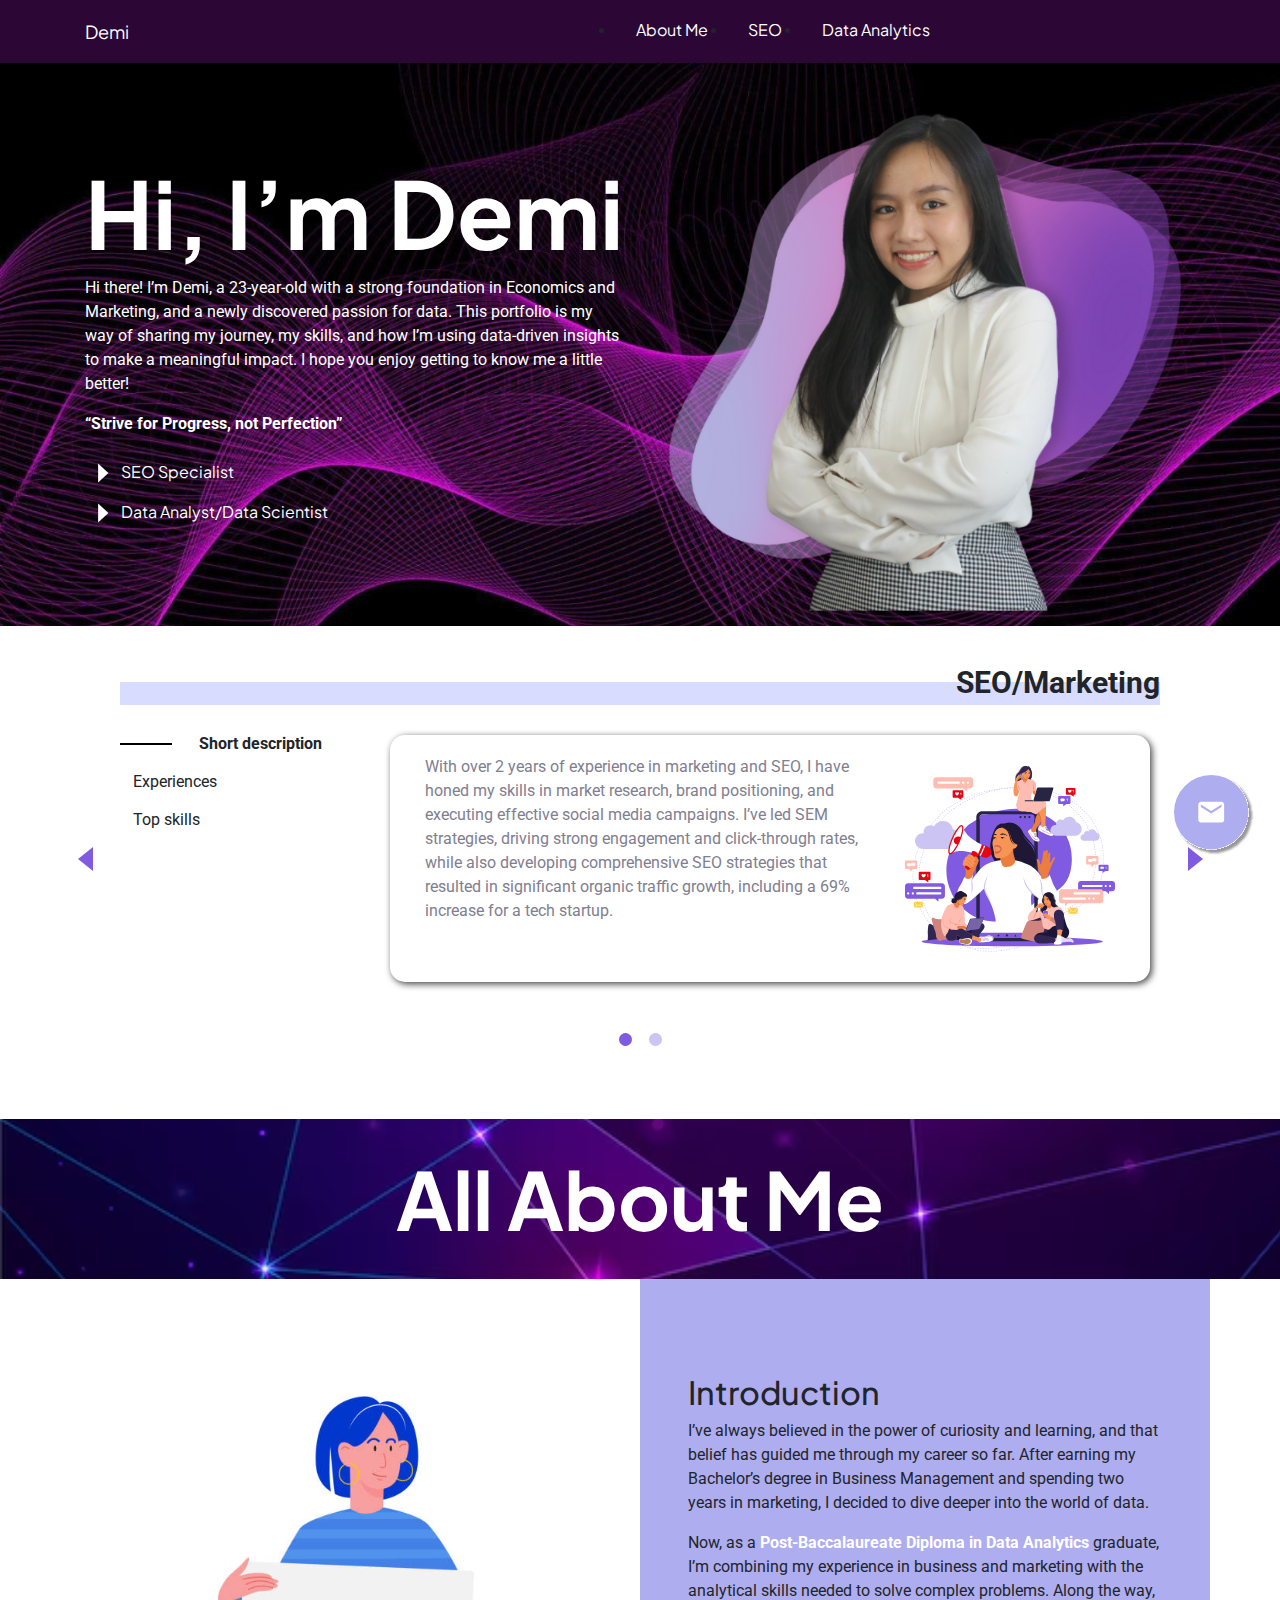
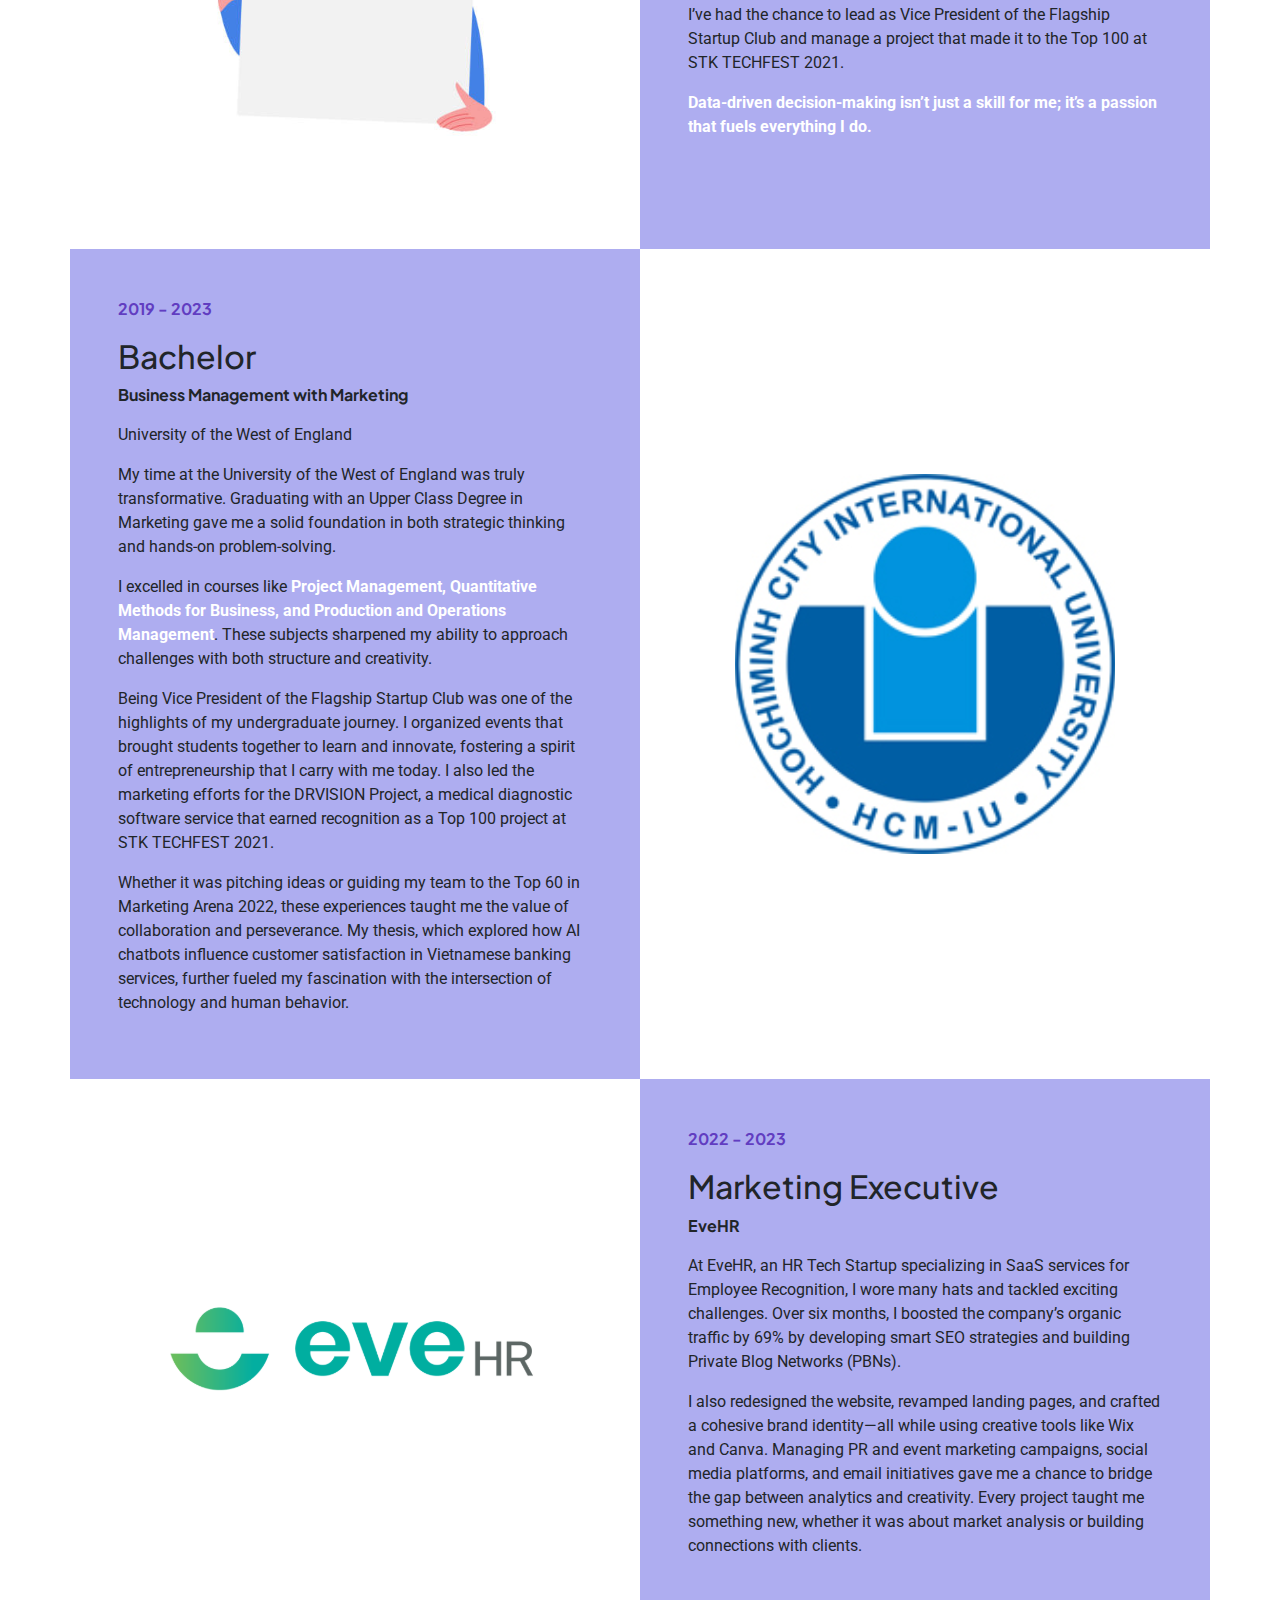
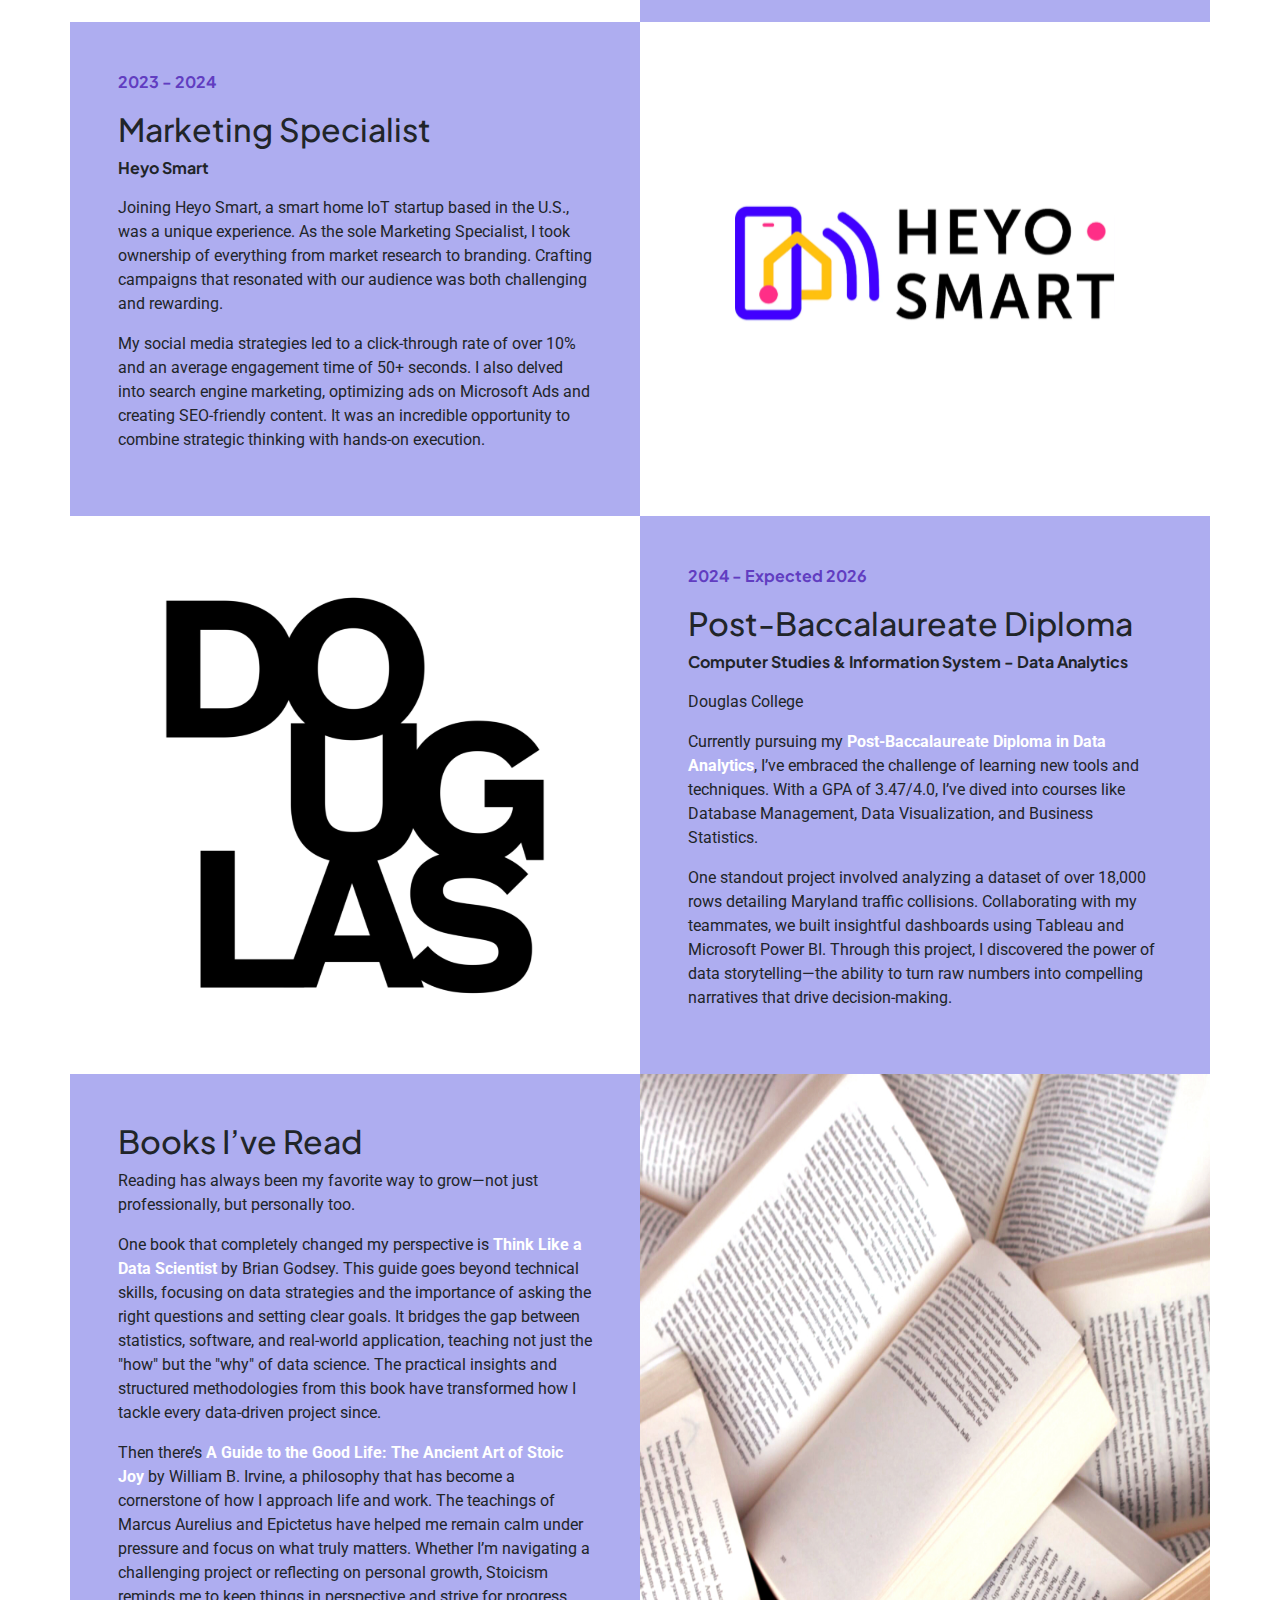
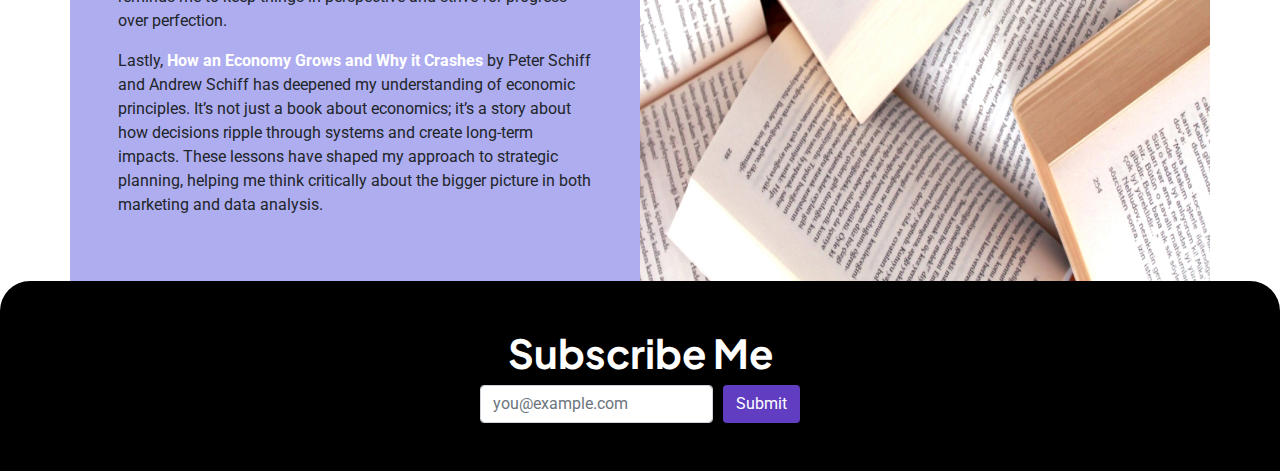
==== commit 15e0f9d5: "Current" ====
--- a/index.html
+++ b/index.html
@@ -146,7 +146,8 @@
 											<li>Optimized content, performed keyword research, and applied SEO strategies</li>
 							    		</ul>
 							    		<div class="d-flex align-items-center" style="gap:10px">
-							    			<img src="img/icon-mui-ten-den.svg" width="15" height="15" > Read more
+							    			<img src="img/icon-mui-ten-den.svg" width="15" height="15" > 
+											<a class="read-more" href="#heyosmart">Read More</a>
 							    		</div>
 							    	</div>
 							    	<div class="col-12 col-md-4">
@@ -248,9 +249,9 @@
 					<h3 class="h2 fontphu">Introduction</h3>
 					<p>I’ve always believed in the power of curiosity and learning, and that belief has guided me through my career so far. After earning my Bachelor’s degree in Business Management and spending two years in marketing, I decided to dive deeper into the world of data. </p>
 
-					<p>Now, as a Post-Baccalaureate Data Analytics graduate, I’m combining my experience in business and marketing with the analytical skills needed to solve complex problems. Along the way, I’ve had the chance to lead as Vice President of the Flagship Startup Club and manage a project that made it to the Top 100 at STK TECHFEST 2021. </p>
-
-					<p>Data-driven decision-making isn’t just a skill for me; it’s a passion that fuels everything I do.</p>
+					<p>Now, as a <span style="font-weight: bold; color: white;">Post-Baccalaureate Diploma in Data Analytics</span> graduate, I’m combining my experience in business and marketing with the analytical skills needed to solve complex problems. Along the way, I’ve had the chance to lead as Vice President of the Flagship Startup Club and manage a project that made it to the Top 100 at STK TECHFEST 2021. </p>
+
+					<p><span style="font-weight: bold; color: white;">Data-driven decision-making isn’t just a skill for me; it’s a passion that fuels everything I do.</span></p>
 				</div>
 			</div>
 		</div>
@@ -265,7 +266,7 @@
 
 					<p>My time at the University of the West of England was truly transformative. Graduating with an Upper Class Degree in Marketing gave me a solid foundation in both strategic thinking and hands-on problem-solving. </p>
 
-					<p>I excelled in courses like Project Management, Quantitative Methods for Business, and Production and Operations Management. These subjects sharpened my ability to approach challenges with both structure and creativity.</p>
+					<p>I excelled in courses like <span style="font-weight: bold; color: white;">Project Management, Quantitative Methods for Business, and Production and Operations Management</span>. These subjects sharpened my ability to approach challenges with both structure and creativity.</p>
 
 					<p>Being Vice President of the Flagship Startup Club was one of the highlights of my undergraduate journey. I organized events that brought students together to learn and innovate, fostering a spirit of entrepreneurship that I carry with me today. I also led the marketing efforts for the DRVISION Project, a medical diagnostic software service that earned recognition as a Top 100 project at STK TECHFEST 2021. </p>
 
@@ -292,7 +293,7 @@
 			</div>
 			
 		</div>
-		<div class="row" >
+		<div class="row" id="heyosmart">
 			<div class="col-12 col-md-6 order-2 order-md-1 mau2 d-flex align-items-center p-3 p-md-5">
 				<div>
 					<p class="fontphu ngaythangabout">2023 - 2024</p>
@@ -318,7 +319,7 @@
 					<h3 class="h2 fontphu">Post-Baccalaureate Diploma</h3>
 					<p class="fontphu"><strong>Computer Studies & Information System - Data Analytics</strong></p>
 					<p>Douglas College</p>
-					<p>Currently pursuing my Post-Baccalaureate Diploma in Data Analytics, I’ve embraced the challenge of learning new tools and techniques. With a GPA of 3.47/4.0, I’ve dived into courses like Database Management, Data Visualization, and Business Statistics. </p>
+					<p>Currently pursuing my <span style="font-weight: bold; color: white;">Post-Baccalaureate Diploma in Data Analytics</span>, I’ve embraced the challenge of learning new tools and techniques. With a GPA of 3.47/4.0, I’ve dived into courses like Database Management, Data Visualization, and Business Statistics. </p>
 
 					<p>One standout project involved analyzing a dataset of over 18,000 rows detailing Maryland traffic collisions. Collaborating with my teammates, we built insightful dashboards using Tableau and Microsoft Power BI. Through this project, I discovered the power of data storytelling—the ability to turn raw numbers into compelling narratives that drive decision-making.</p>
 					
@@ -331,11 +332,12 @@
 			<div class="col-12 col-md-6 mau2 order-2 order-md-1 d-flex align-items-center p-3 p-md-5">
 				<div>
 					<h3 class="h2 fontphu">Books I’ve Read</h3>
-					<p>Reading has always been my favorite way to grow—not just professionally, but personally too. One book that completely changed my perspective is Python for Data Analysis by Wes McKinney. This hands-on guide taught me how to manipulate and analyze data with tools like Pandas and NumPy. It wasn’t just about learning syntax; it was about understanding how to think like a data analyst. That mindset has influenced every project I’ve tackled since.</p>
-
-					<p>Then there’s Stoicism, a philosophy that has become a cornerstone of how I approach life and work. The teachings of Marcus Aurelius and Epictetus have helped me remain calm under pressure and focus on what truly matters. Whether I’m navigating a challenging project or reflecting on personal growth, Stoicism reminds me to keep things in perspective and strive for progress over perfection.</p>
-
-					<p>Lastly, How an Economy Grows and Why it Crashes by Peter Schiff and Andrew Schiff has deepened my understanding of economic principles. It’s not just a book about economics; it’s a story about how decisions ripple through systems and create long-term impacts. These lessons have shaped my approach to strategic planning, helping me think critically about the bigger picture in both marketing and data analysis.</p>
+					<p>Reading has always been my favorite way to grow—not just professionally, but personally too. </p>
+					<p>One book that completely changed my perspective is <a href="https://lmsspada.kemdikbud.go.id/pluginfile.php/752025/mod_resource/content/2/Think%20Like%20a%20Data%20Scientist.pdf"><span style="font-weight: bold; color: white;">Think Like a Data Scientist</span></a> by Brian Godsey. This guide goes beyond technical skills, focusing on data strategies and the importance of asking the right questions and setting clear goals. It bridges the gap between statistics, software, and real-world application, teaching not just the "how" but the "why" of data science. The practical insights and structured methodologies from this book have transformed how I tackle every data-driven project since.</p>
+
+					<p>Then there’s <a href="https://virtualmmx.ddns.net/gbooks/AGuidetotheGoodLifeTheAncientArtofStoicJoy.pdf"><span style="font-weight: bold; color: white;">A Guide to the Good Life: The Ancient Art of Stoic Joy</span></a> by William B. Irvine, a philosophy that has become a cornerstone of how I approach life and work. The teachings of Marcus Aurelius and Epictetus have helped me remain calm under pressure and focus on what truly matters. Whether I’m navigating a challenging project or reflecting on personal growth, Stoicism reminds me to keep things in perspective and strive for progress over perfection.</p>
+
+					<p>Lastly, <a href="https://riosmauricio.com/wp-content/uploads/2019/12/How-an-Economy-Grows-and-Why-It-Crashes-2010.pdf"><span style="font-weight: bold; color: white;">How an Economy Grows and Why it Crashes</span></a>  by Peter Schiff and Andrew Schiff has deepened my understanding of economic principles. It’s not just a book about economics; it’s a story about how decisions ripple through systems and create long-term impacts. These lessons have shaped my approach to strategic planning, helping me think critically about the bigger picture in both marketing and data analysis.</p>
 				</div>
 			</div>
 			<div class="col-12 col-md-6 order-1 order-md-2 d-flex align-items-center p-0">
